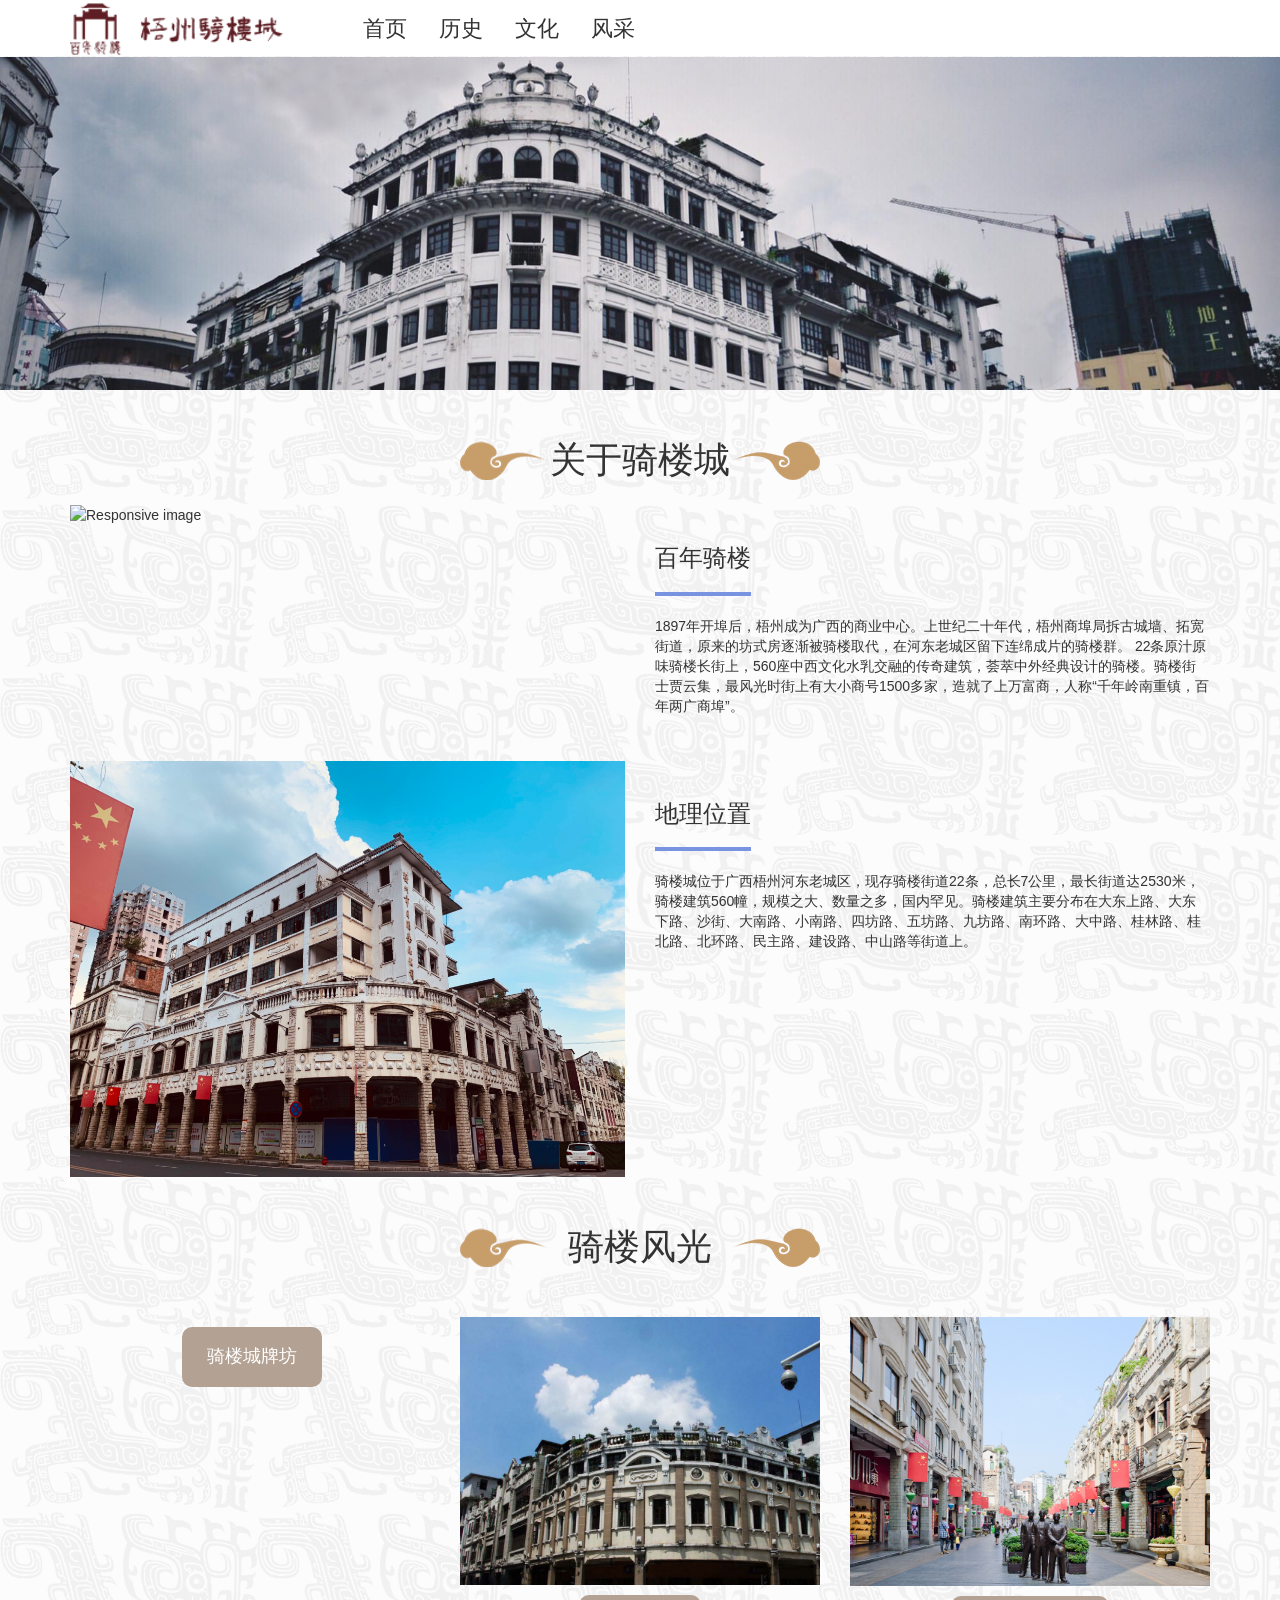
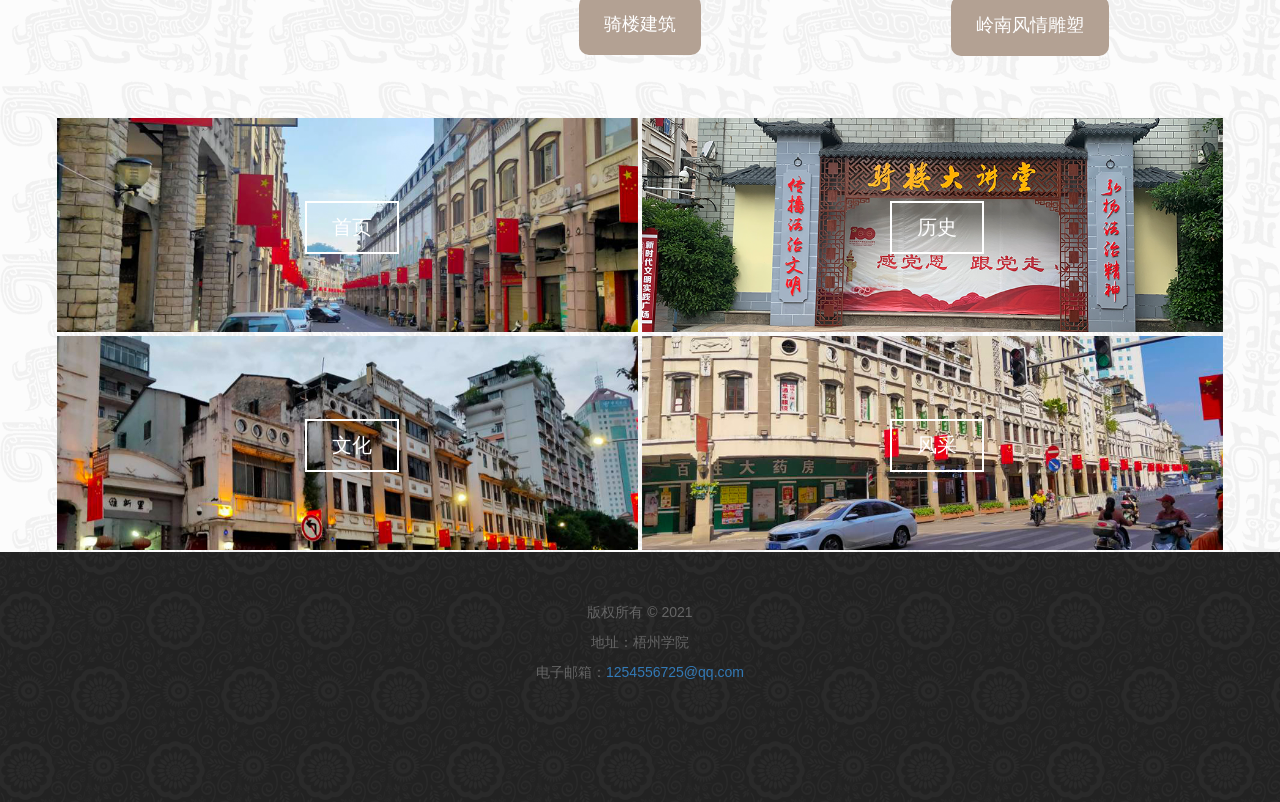
==== index.html @ d47456d7 "Add files via upload" ====
<!doctype html>
<html lang="zh-CN">
  <head>
    <meta charset="utf-8">
    <meta http-equiv="X-UA-Compatible" content="IE=edge">
    <meta name="viewport" content="width=device-width, initial-scale=1">
    <!-- 上述3个meta标签*必须*放在最前面，任何其他内容都*必须*跟随其后！ -->
    <title>梧州骑楼城</title>

    <!-- Bootstrap -->
    <!-- <link rel="stylesheet" href="css/reset.css"> -->
    <link rel="stylesheet" href="bootstrap/css/bootstrap.min.css">
    <link rel="stylesheet" href="css/index.css">
    <link rel="stylesheet" href="css/donghua.css">
    <!-- HTML5 shim 和 Respond.js 是为了让 IE8 支持 HTML5 元素和媒体查询（media queries）功能 -->
    <!-- 警告：通过 file:// 协议（就是直接将 html 页面拖拽到浏览器中）访问页面时 Respond.js 不起作用 -->
    <!--[if lt IE 9]>
      <script src="https://cdn.jsdelivr.net/npm/html5shiv@3.7.3/dist/html5shiv.min.js"></script>
      <script src="https://cdn.jsdelivr.net/npm/respond.js@1.4.2/dest/respond.min.js"></script>
    <![endif]-->
  </head>

  <body>

    <div class="wap">
        <div class="container bianbg">
            <div class="row">
                <div class="col-lg-3 hidden-sm hidden-xs hidden-md">
                    <a href="index.html">
                    <img src="images/lg.png" alt="" class="logo">
                    </a>
                </div>
                <ul class="nav nav-pills">
                    <li role="presentation"><a href="index.html">首页</a></li>
                    <li role="presentation"><a href="lishi.html">历史</a></li>
                    <li role="presentation"><a href="wenhua.html">文化</a></li>
                    <li role="presentation"><a href="yingxiang.html">风采</a></li>
                </ul>
            </div>   
        </div>
    </div>

    <div class="banner">
        <img src="images/datu.png" class="img-responsive center-block" alt="Responsive image">
        <!-- <p class="hidden-sm hidden-xs hidden-md">wuzhou qiloucheng</p> -->
    </div>

    <!-- <div class="container">
        <div class="row">
            <div class="col-lg-4 col-lg-offset-4 hengxian">
                <h1 class="guanyu">关于骑楼城</h1>
            </div>
        </div>
    </div> -->

    <div class="biaoti">
        <div class="wenzi2 wzdonghua">
            <h1 class="guanyu ">关于骑楼城</h1>
        </div>
    </div>

    <div class="pand1">
        <div class="container jieshao">
            <div class="row">
                <div class="col-lg-6 col-md-6 col-sm-6 col-xs-12 " >
                    <div class="yctp">
                        <img src="images/骑楼1.jpg" class="img-responsive tupian"    alt="Responsive image">
                    </div>
                </div>
                <div class="col-lg-6 col-md-6 col-sm-6 col-xs-12 ">
                    <div class="wenz">
                        <h3 class="wenzi-2">百年骑楼</h3>
                        <p class="wenzi-1">1897年开埠后，梧州成为广西的商业中心。上世纪二十年代，梧州商埠局拆古城墙、拓宽街道，原来的坊式房逐渐被骑楼取代，在河东老城区留下连绵成片的骑楼群。 22条原汁原味骑楼长街上，560座中西文化水乳交融的传奇建筑，荟萃中外经典设计的骑楼。骑楼街士贾云集，最风光时街上有大小商号1500多家，造就了上万富商，人称“千年岭南重镇，百年两广商埠”。</p>
                    </div>
                </div>
            </div>
        </div>
    </div>

    <div class="pand1">
        <div class="container jieshao">
            <div class="row">
                <div class="col-lg-6 col-md-6 col-sm-6 col-xs-12" >
                    <div class="yctp">
                    <img src="images/IMG_6753(20210609-144637).JPG" class="img-responsive tupian"    alt="Responsive image">
                </div>
            </div>

                <div class="col-lg-6 col-md-6 col-sm-6 col-xs-12 ">
                    <div class="wenz">
                        <h3 class="wenzi-2">地理位置</h3>
                        <p class="wenzi-1">骑楼城位于广西梧州河东老城区，现存骑楼街道22条，总长7公里，最长街道达2530米，骑楼建筑560幢，规模之大、数量之多，国内罕见。骑楼建筑主要分布在大东上路、大东下路、沙街、大南路、小南路、四坊路、五坊路、九坊路、南环路、大中路、桂林路、桂北路、北环路、民主路、建设路、中山路等街道上。</p>
                    </div>
                </div>
            </div>
        </div>
    </div>

    <div class="biaoti">
        <div class="wenzi2">
            <h1 class="guanyu">骑楼风光</h1>
        </div>
    </div>

    <div class="gaibian">
        <div class="container">
            <div class="row">
                <div class="col-lg-4 col-md-4 col-sm-6 col-xs-12 wenben1">
                    <img src="images/骑楼4.png" alt="">
                    <div class="bgdh">
                        <h3>骑楼城牌坊</h3>
                    </div>
                    
                </div>
                <div class="col-lg-4 col-md-4 col-sm-6 col-xs-12 wenben1">
                    <img src="images/kk.png" alt="">
                    <div class="bgdh">
                        <h3>骑楼建筑</h3>
                    </div>
                    
                    
                </div>
                <div class="col-lg-4 col-md-4 col-sm-6 col-xs-12 wenben1">
                    <img src="images/999.png" alt="">
                   
                    <div class="bgdh">
                        <h3>岭南风情雕塑</h3>
                    </div>
                    
                </div>
              
            </div>
        </div>
    </div>

    <!-- <div class="container">
        <div class="row bb">
          <div class="col-lg-4">
            <img src="images/IMG_6760(20210609-145150).JPG" alt="">
          </div>
          <div class="col-lg-4">
            <img src="images/QQ图片20210608105543.jpg" alt="">
          </div>
          <div class="col-lg-4">
            <img src="images/IMG_6753(20210609-144637).JPG" alt="">
          </div>
          <div class="col-lg-4 ">
            <img src="images/骑楼2.jpg" alt="">
          </div>
        </div>
      </div> -->

      <div class="container">
          <div class="row">
              <div class="col-lg-6 dd col-md-4 col-sm-4 col-xs-12">
                  <a href="index.html">
                    <img src="images/shouye.png" alt="">
                    <div><p>首页</p></div>
                </a>
              </div>
              <div class="col-lg-6 dd col-md-4 col-sm-4 col-xs-12">
                  <a href="lishi.html">
                <img src="images/lishi.png" alt="">
                <div><p>历史</p></div>
                </a>
            </div>
            <div class="col-lg-6 dd col-md-4 col-sm-4 col-xs-12">
                <a href="wenhua.html">
                <img src="images/wenhua.png" alt="">
                <div><p>文化</p></div>
            </a>
            </div>
            <div class="col-lg-6 dd col-md-4 col-sm-4 col-xs-12">
                <a href="yingxiang.html">
                <img src="images/tese.png" alt="">
                <div><p>风采</p></div>
            </a>
            </div>
          </div>
      </div>

    <div class="banwei">
        <div class="container">
            <div class="row">
                <div class="col-lg-4 col-lg-offset-4">
                    <p>版权所有 © 2021</p>
                    <p>地址：梧州学院</p>
                    <p>电子邮箱：<a href="#">1254556725@qq.com</a></p>
                </div>
            </div>
        </div>
    </div> 

    <!-- jQuery (Bootstrap 的所有 JavaScript 插件都依赖 jQuery，所以必须放在前边) -->
    <script src="css/jquery.min.js"></script>
    <!-- 加载 Bootstrap 的所有 JavaScript 插件。你也可以根据需要只加载单个插件。 -->
    <script src="css/bootstrap.min.js"></script>
    
  </body>
</html>
---- css/index.css ----
body{background-image: url(../images/5-13050GZ015.gif);}
.nav li a{font-size: 22px;color: #333;}
.nav li a:hover{background-color:  rgba(95, 53, 57,0.8);color: #fff;}
.wap, .bianbg{background-color: rgb(255, 255, 255);  height: 56px;}
.logo{width: 100%;}
.wap ul{margin: 3px;}

.banwei{height: 250px;background-image: url(../images/5-120601093402.png);color:rgb(102, 102, 102);text-align: center;}
.banwei .row{padding: 50px;}

.biaoti{width: 360px;height: 40px;background-image: url(../images/祥云2.png);margin: 0px auto;}
.wenzi2{margin: 50px 0px;}
.guanyu{text-align: center;}

/* .hengxian{border-bottom: 2px solid #969696;padding: 15px 0px;} */
.tupian{transition:all 0.5s ease;}
.banner{text-align: center;}
/* .banner p{font-size: 80px;color: #fff;top:-200px;position: relative;} */
.wenz{ overflow: hidden;}

.jieshao .row:hover{transition:all 0.5s ease;transform: translate(0,-2px);box-shadow: 0px 0px 15px rgba(0,0,0,0.1);}
.tupian:hover{transform: scale(1.1);}

/* .wenz{background-color: #eee;} */
.pand1{margin: 25px 0px;}
.yctp{overflow: hidden;}
/* .dt{background-image: url(../images/QQ图片202106081056551.png) ;width: 1920px;height: 500px;background-repeat: no-repeat;margin: 0px auto;padding: 0px;overflow: hidden;display: flex;}
.dt h1{color: #fff;font-size: 50px;text-align: center;line-height: 500px;} */

.wenben1 img{width: 100%;}
.gaibian{margin: 50px 0px;}
.gaibian .row{text-align: center;}



.wenben1:hover{transition:all 0.5s ease;transform: translate(0,-2px);box-shadow: 0px 0px 15px rgba(0,0,0,0.1);}

.wenzi-1{padding: 10px 0px;}
.wenzi-2{border-bottom: 4px solid rgb(120, 148, 224);display: inline-block;padding: 20px 0px;}
/* .jieshao .wanz{line-height: 200px;} */

.bb img{box-shadow: 1px 1px 2px #bcbcbc;border: 10px solid #fff;background-color: #fff;}
.bb div{padding: 5px;}
.bb img{width: 100%;}

.dd img{width: 100%;}
.dd{position: relative;text-align: center; padding: 2px;overflow: hidden;}
.dd div{position: absolute;padding: 10px 25px;border: 2px solid #fff;top: 85px;left: 250px;}
.dd p {color: rgb(255, 255, 255);font-weight: normal ;padding: 0;font-size: 20px;margin: 0;}

.dd img:hover{transform: scale(1.1);}
.dd img{transition:all 0.5s ease;}
.dd div:hover {background-color: #eee;}
.dd div{transition:all 0.5s ease;}
/* .dd div p:hover{color: #333;} */
---- css/donghua.css ----
.bgdh{background-color: lightblue;display: inline-block;}
.bgdh h3{padding: 10px 25px;margin: 15px;}

.bgdh{text-align: center;background-color: rgb(179,161,147);display: inline-block;color: #fff; border-radius: 10px;margin: 10px;-webkit-animation: mymove 5s infinite; animation: mymove 5s infinite;animation-iteration-count:unset;}
.bgdh h3{font-size: 18px;padding: 20px 25px;margin: 0px; }
@-webkit-keyframes mymove {
    50% {opacity: 0;}
}

/* Standard syntax */
@keyframes mymove {
    50% {opacity: 0;}
}
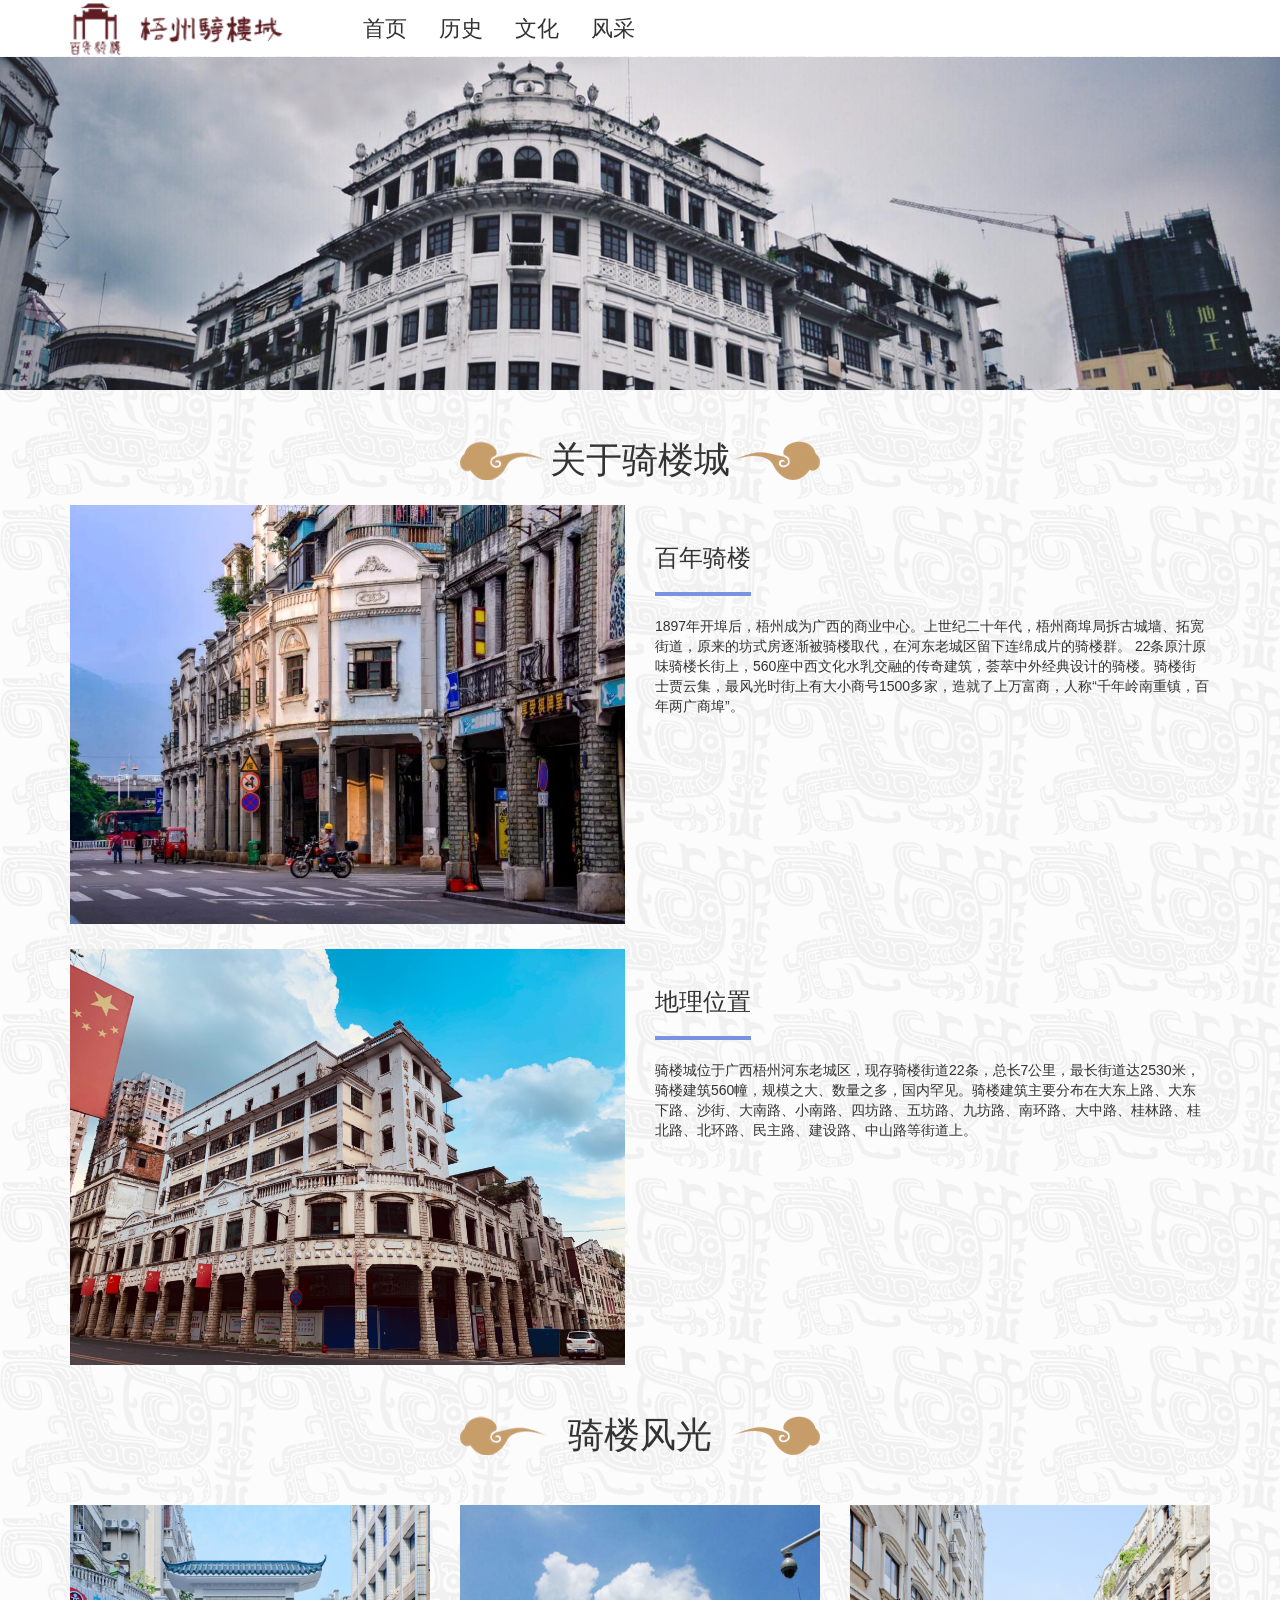
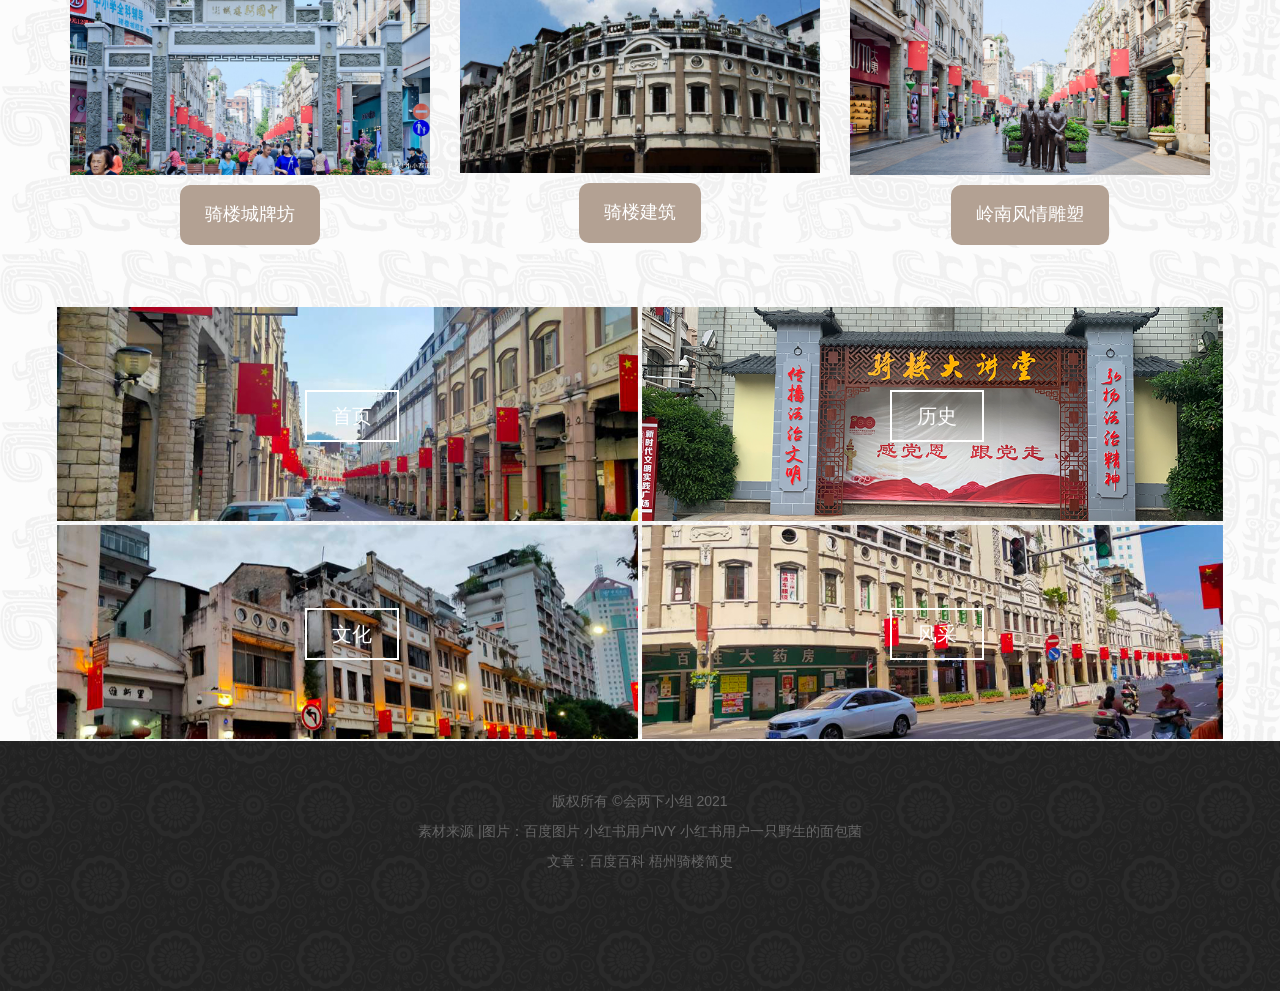
==== commit 2914863b: "Add files via upload" ====
--- a/index.html
+++ b/index.html
@@ -182,10 +182,10 @@
     <div class="banwei">
         <div class="container">
             <div class="row">
-                <div class="col-lg-4 col-lg-offset-4">
-                    <p>版权所有 © 2021</p>
-                    <p>地址：梧州学院</p>
-                    <p>电子邮箱：<a href="#">1254556725@qq.com</a></p>
+                <div class="col-lg-6 col-lg-offset-3">
+                    <p>版权所有 ©会两下小组 2021</p>
+                    <p>素材来源 |图片：百度图片 小红书用户IVY 小红书用户一只野生的面包菌</p>
+                    <p>文章：百度百科 梧州骑楼简史</p>  
                 </div>
             </div>
         </div>
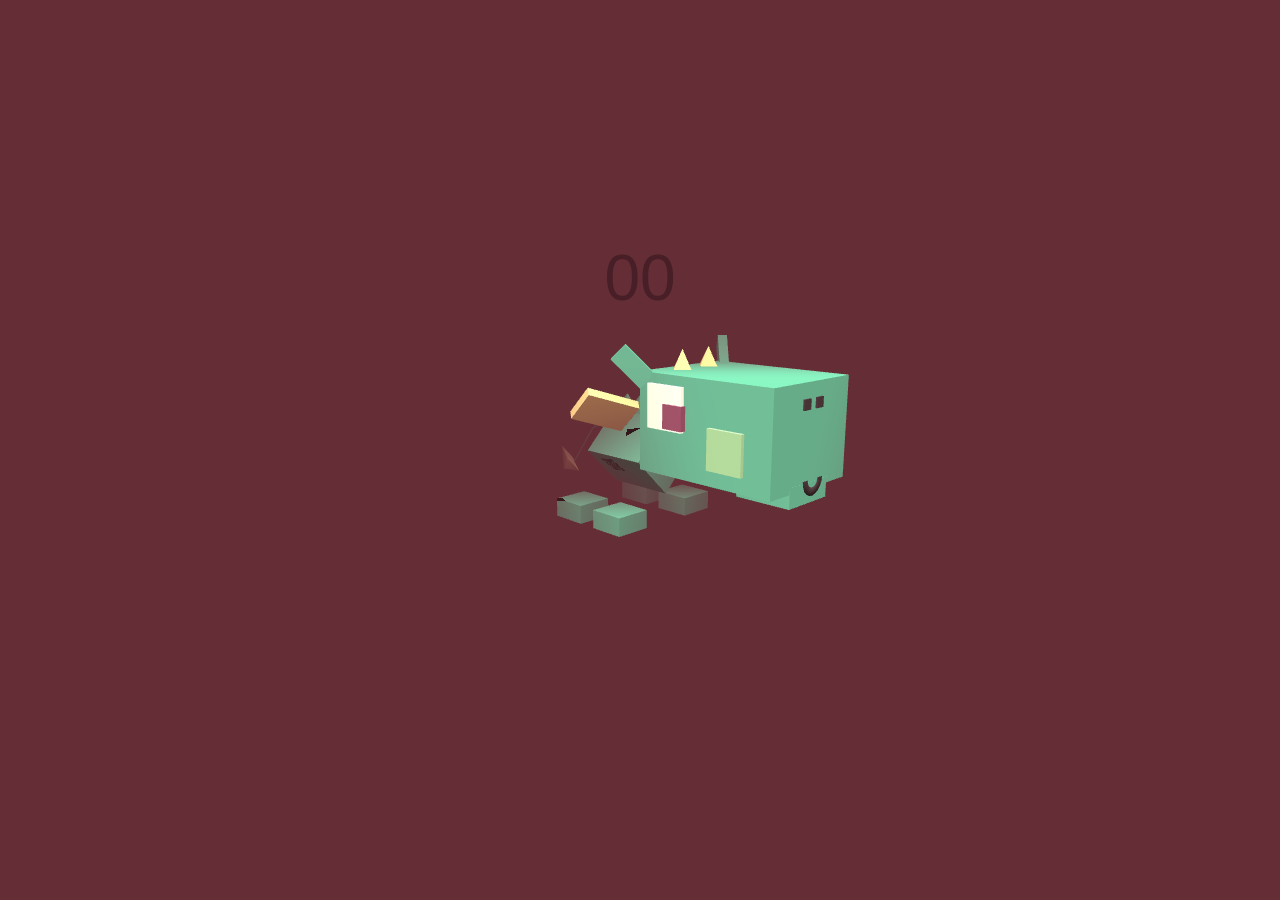
==== commit d503f97b: "Add files via upload" ====
--- a/index.html
+++ b/index.html
@@ -1,200 +1,1128 @@
-<!doctype html>
-<html lang="zh-CN">
-  <head>
-    <meta charset="utf-8">
-    <meta http-equiv="X-UA-Compatible" content="IE=edge">
-    <meta name="viewport" content="width=device-width, initial-scale=1">
-    <!-- 上述3个meta标签*必须*放在最前面，任何其他内容都*必须*跟随其后！ -->
-    <title>梧州骑楼城</title>
-
-    <!-- Bootstrap -->
-    <!-- <link rel="stylesheet" href="css/reset.css"> -->
-    <link rel="stylesheet" href="bootstrap/css/bootstrap.min.css">
-    <link rel="stylesheet" href="css/index.css">
-    <link rel="stylesheet" href="css/donghua.css">
-    <!-- HTML5 shim 和 Respond.js 是为了让 IE8 支持 HTML5 元素和媒体查询（media queries）功能 -->
-    <!-- 警告：通过 file:// 协议（就是直接将 html 页面拖拽到浏览器中）访问页面时 Respond.js 不起作用 -->
-    <!--[if lt IE 9]>
-      <script src="https://cdn.jsdelivr.net/npm/html5shiv@3.7.3/dist/html5shiv.min.js"></script>
-      <script src="https://cdn.jsdelivr.net/npm/respond.js@1.4.2/dest/respond.min.js"></script>
-    <![endif]-->
-  </head>
-
-  <body>
-
-    <div class="wap">
-        <div class="container bianbg">
-            <div class="row">
-                <div class="col-lg-3 hidden-sm hidden-xs hidden-md">
-                    <a href="index.html">
-                    <img src="images/lg.png" alt="" class="logo">
-                    </a>
-                </div>
-                <ul class="nav nav-pills">
-                    <li role="presentation"><a href="index.html">首页</a></li>
-                    <li role="presentation"><a href="lishi.html">历史</a></li>
-                    <li role="presentation"><a href="wenhua.html">文化</a></li>
-                    <li role="presentation"><a href="yingxiang.html">风采</a></li>
-                </ul>
-            </div>   
-        </div>
-    </div>
-
-    <div class="banner">
-        <img src="images/datu.png" class="img-responsive center-block" alt="Responsive image">
-        <!-- <p class="hidden-sm hidden-xs hidden-md">wuzhou qiloucheng</p> -->
-    </div>
-
-    <!-- <div class="container">
-        <div class="row">
-            <div class="col-lg-4 col-lg-offset-4 hengxian">
-                <h1 class="guanyu">关于骑楼城</h1>
-            </div>
-        </div>
-    </div> -->
-
-    <div class="biaoti">
-        <div class="wenzi2 wzdonghua">
-            <h1 class="guanyu ">关于骑楼城</h1>
-        </div>
-    </div>
-
-    <div class="pand1">
-        <div class="container jieshao">
-            <div class="row">
-                <div class="col-lg-6 col-md-6 col-sm-6 col-xs-12 " >
-                    <div class="yctp">
-                        <img src="images/骑楼1.jpg" class="img-responsive tupian"    alt="Responsive image">
-                    </div>
-                </div>
-                <div class="col-lg-6 col-md-6 col-sm-6 col-xs-12 ">
-                    <div class="wenz">
-                        <h3 class="wenzi-2">百年骑楼</h3>
-                        <p class="wenzi-1">1897年开埠后，梧州成为广西的商业中心。上世纪二十年代，梧州商埠局拆古城墙、拓宽街道，原来的坊式房逐渐被骑楼取代，在河东老城区留下连绵成片的骑楼群。 22条原汁原味骑楼长街上，560座中西文化水乳交融的传奇建筑，荟萃中外经典设计的骑楼。骑楼街士贾云集，最风光时街上有大小商号1500多家，造就了上万富商，人称“千年岭南重镇，百年两广商埠”。</p>
-                    </div>
-                </div>
-            </div>
-        </div>
-    </div>
-
-    <div class="pand1">
-        <div class="container jieshao">
-            <div class="row">
-                <div class="col-lg-6 col-md-6 col-sm-6 col-xs-12" >
-                    <div class="yctp">
-                    <img src="images/IMG_6753(20210609-144637).JPG" class="img-responsive tupian"    alt="Responsive image">
-                </div>
-            </div>
-
-                <div class="col-lg-6 col-md-6 col-sm-6 col-xs-12 ">
-                    <div class="wenz">
-                        <h3 class="wenzi-2">地理位置</h3>
-                        <p class="wenzi-1">骑楼城位于广西梧州河东老城区，现存骑楼街道22条，总长7公里，最长街道达2530米，骑楼建筑560幢，规模之大、数量之多，国内罕见。骑楼建筑主要分布在大东上路、大东下路、沙街、大南路、小南路、四坊路、五坊路、九坊路、南环路、大中路、桂林路、桂北路、北环路、民主路、建设路、中山路等街道上。</p>
-                    </div>
-                </div>
-            </div>
-        </div>
-    </div>
-
-    <div class="biaoti">
-        <div class="wenzi2">
-            <h1 class="guanyu">骑楼风光</h1>
-        </div>
-    </div>
-
-    <div class="gaibian">
-        <div class="container">
-            <div class="row">
-                <div class="col-lg-4 col-md-4 col-sm-6 col-xs-12 wenben1">
-                    <img src="images/骑楼4.png" alt="">
-                    <div class="bgdh">
-                        <h3>骑楼城牌坊</h3>
-                    </div>
-                    
-                </div>
-                <div class="col-lg-4 col-md-4 col-sm-6 col-xs-12 wenben1">
-                    <img src="images/kk.png" alt="">
-                    <div class="bgdh">
-                        <h3>骑楼建筑</h3>
-                    </div>
-                    
-                    
-                </div>
-                <div class="col-lg-4 col-md-4 col-sm-6 col-xs-12 wenben1">
-                    <img src="images/999.png" alt="">
-                   
-                    <div class="bgdh">
-                        <h3>岭南风情雕塑</h3>
-                    </div>
-                    
-                </div>
-              
-            </div>
-        </div>
-    </div>
-
-    <!-- <div class="container">
-        <div class="row bb">
-          <div class="col-lg-4">
-            <img src="images/IMG_6760(20210609-145150).JPG" alt="">
-          </div>
-          <div class="col-lg-4">
-            <img src="images/QQ图片20210608105543.jpg" alt="">
-          </div>
-          <div class="col-lg-4">
-            <img src="images/IMG_6753(20210609-144637).JPG" alt="">
-          </div>
-          <div class="col-lg-4 ">
-            <img src="images/骑楼2.jpg" alt="">
-          </div>
-        </div>
-      </div> -->
-
-      <div class="container">
-          <div class="row">
-              <div class="col-lg-6 dd col-md-4 col-sm-4 col-xs-12">
-                  <a href="index.html">
-                    <img src="images/shouye.png" alt="">
-                    <div><p>首页</p></div>
-                </a>
-              </div>
-              <div class="col-lg-6 dd col-md-4 col-sm-4 col-xs-12">
-                  <a href="lishi.html">
-                <img src="images/lishi.png" alt="">
-                <div><p>历史</p></div>
-                </a>
-            </div>
-            <div class="col-lg-6 dd col-md-4 col-sm-4 col-xs-12">
-                <a href="wenhua.html">
-                <img src="images/wenhua.png" alt="">
-                <div><p>文化</p></div>
-            </a>
-            </div>
-            <div class="col-lg-6 dd col-md-4 col-sm-4 col-xs-12">
-                <a href="yingxiang.html">
-                <img src="images/tese.png" alt="">
-                <div><p>风采</p></div>
-            </a>
-            </div>
-          </div>
-      </div>
-
-    <div class="banwei">
-        <div class="container">
-            <div class="row">
-                <div class="col-lg-6 col-lg-offset-3">
-                    <p>版权所有 ©会两下小组 2021</p>
-                    <p>素材来源 |图片：百度图片 小红书用户IVY 小红书用户一只野生的面包菌</p>
-                    <p>文章：百度百科 梧州骑楼简史</p>  
-                </div>
-            </div>
-        </div>
-    </div> 
-
-    <!-- jQuery (Bootstrap 的所有 JavaScript 插件都依赖 jQuery，所以必须放在前边) -->
-    <script src="css/jquery.min.js"></script>
-    <!-- 加载 Bootstrap 的所有 JavaScript 插件。你也可以根据需要只加载单个插件。 -->
-    <script src="css/bootstrap.min.js"></script>
+<!DOCTYPE html>
+<html lang="en">
+<head>
+    <meta charset="UTF-8">
+    <meta name="viewport" content="width=device-width, initial-scale=1.0">
+    <meta http-equiv="X-UA-Compatible" content="ie=edge">
+    <title>小飞鳄</title>
+
+    <script type='text/javascript' src='js/TweenMax.min.js'></script>
+    <script type='text/javascript' src='js/three.min.js'></script>
+    <script type='text/javascript' src='js/OrbitControls.js'></script>
+
+    <style type="text/css">
+        *{
+        margin: 0px;
+        padding: 0px;
+        } 
+        #world {
+        background: #652e37;
+        position:absolute;
+        width:100%;
+        height:100%;
+        overflow:hidden;
+        }
+        #instructions{
+        position:absolute;
+        width:100%;
+        top:50%;
+        margin: auto;
+        margin-top:120px;
+        font-family:'Open Sans', sans-serif;
+        color:#fdde8c;
+        font-size:.8em;
+        text-transform: uppercase;
+        text-align : center;
+        line-height : 1.5;
+        user-select: none;
+        }
+        .lightInstructions {
+        color:#f89a78;
+        font-size:.9em;
+        }
+        #credits{
+        position:absolute;
+        width:100%;
+        margin: auto;
+        bottom:0;
+        margin-bottom:20px;
+        font-family:'Open Sans', sans-serif;
+        color:#f7575f;
+        font-size:0.6em;
+        text-transform: uppercase;
+        text-align : center;
+        }
+        #credits a {
+        color:#f7575f;
+        }
+
+        #power {
+        position:absolute;
+        width:100%;
+        top:50%;
+        margin: auto;
+        margin-top:-220px;
+        font-family:'Open Sans', sans-serif;
+        color:#481f26;
+        font-size: 4em;
+        text-transform: uppercase;
+        text-align : center;
+        line-height : 1.5;
+        user-select: none;
+        }
+    </style>
+
+</head>
+<body>
+
+<div id="world"></div>
+<div id="power">00</div>
+
+<script>
+//THREEJS RELATED VARIABLES 
+
+var scene,
+  camera,
+  controls,
+  fieldOfView,
+  aspectRatio,
+  nearPlane,
+  farPlane,
+  shadowLight,
+  backLight,
+  light,
+  renderer,
+  container;
+
+//SCENE
+var env, floor, dragon, pepperBottle,
+  sneezingRate = 0,
+  fireRate = 0,
+  maxSneezingRate = 8,
+  sneezeDelay = 500,
+  awaitingSmokeParticles = [],
+  timeSmoke = 0,
+  timeFire = 0,
+  globalSpeedRate = 1,
+  sneezeTimeout,
+  powerField;
+
+//SCREEN VARIABLES
+
+var HEIGHT,
+  WIDTH,
+  windowHalfX,
+  windowHalfY,
+  mousePos = {
+    x: 0,
+    y: 0
+  };
+
+//INIT THREE JS, SCREEN AND MOUSE EVENTS
+
+function init() {
+  
+  powerField = document.getElementById('power');
+  
+  scene = new THREE.Scene();
+  scene.fog = new THREE.Fog(0x652e37, 350, 500);
+
+  HEIGHT = window.innerHeight;
+  WIDTH = window.innerWidth;
+  aspectRatio = WIDTH / HEIGHT;
+  fieldOfView = 60;
+  nearPlane = 1;
+  farPlane = 2000;
+  camera = new THREE.PerspectiveCamera(
+    fieldOfView,
+    aspectRatio,
+    nearPlane,
+    farPlane);
+  camera.position.x = -300;
+  camera.position.z = 300;
+  camera.position.y = 100;
+  camera.lookAt(new THREE.Vector3(0, 0, 0));
+  renderer = new THREE.WebGLRenderer({
+    alpha: true,
+    antialias: true
+  });
+  renderer.setPixelRatio( window.devicePixelRatio );
+  renderer.setSize(WIDTH, HEIGHT);
+  renderer.shadowMapEnabled = true;
+  container = document.getElementById('world');
+  container.appendChild(renderer.domElement);
+  windowHalfX = WIDTH / 2;
+  windowHalfY = HEIGHT / 2;
+  window.addEventListener('resize', onWindowResize, false);
+  document.addEventListener('mouseup', handleMouseUp, false);
+  document.addEventListener('touchend', handleTouchEnd, false);
+  //*
+  controls = new THREE.OrbitControls(camera, renderer.domElement);
+  controls.minPolarAngle = -Math.PI / 2; 
+  controls.maxPolarAngle = Math.PI / 2;
+  controls.noZoom = true;
+  controls.noPan = true;
+  //*/
+}
+
+function onWindowResize() {
+  HEIGHT = window.innerHeight;
+  WIDTH = window.innerWidth;
+  windowHalfX = WIDTH / 2;
+  windowHalfY = HEIGHT / 2;
+  renderer.setSize(WIDTH, HEIGHT);
+  camera.aspect = WIDTH / HEIGHT;
+  camera.updateProjectionMatrix();
+}
+
+function handleMouseUp(event) {
+  if (sneezeTimeout) clearTimeout(sneezeTimeout);
+  sneezingRate += (maxSneezingRate - sneezingRate) / 10;
+  powerField.innerHTML = parseInt(sneezingRate*100/maxSneezingRate);
+  dragon.prepareToSneeze(sneezingRate);
+  sneezeTimeout = setTimeout(sneeze, sneezeDelay*globalSpeedRate);
+  dragon.isSneezing = true;
+}
+
+function sneeze() {
+  dragon.sneeze(sneezingRate);
+  sneezingRate = 0;
+  powerField.innerHTML = "00";
+}
+
+function handleTouchEnd(event) {
+  if (sneezeTimeout) clearTimeout(sneezeTimeout);
+  sneezingRate += (maxSneezingRate - sneezingRate) / 10;
+  powerField.innerHTML = parseInt(sneezingRate*100/maxSneezingRate);
+  dragon.prepareToSneeze(sneezingRate);
+  sneezeTimeout = setTimeout(sneeze, sneezeDelay*globalSpeedRate);
+  dragon.isSneezing = true;
+}
+
+function createLights() {
+  light = new THREE.HemisphereLight(0xffffff, 0xb3858c, .8);
+
+  shadowLight = new THREE.DirectionalLight(0xffffff, .8);
+  shadowLight.position.set(-100, 100, 50);
+  shadowLight.castShadow = true;
+  shadowLight.shadowDarkness = .15;
+
+  backLight = new THREE.DirectionalLight(0xffffff, .4);
+  backLight.position.set(200, 100, 100);
+  backLight.shadowDarkness = .1;
+  backLight.castShadow = true;
+
+  scene.add(backLight);
+  scene.add(light);
+  scene.add(shadowLight);
+}
+
+Dragon = function() {
+  this.tailAmplitude = 3;
+  this.tailAngle = 0;
+  this.tailSpeed = .07;
+
+  this.wingAmplitude = Math.PI / 8;
+  this.wingAngle = 0;
+  this.wingSpeed = 0.1
+  this.isSneezing = false;
+
+  this.threegroup = new THREE.Group(); // this is a sort of container that will hold all the meshes and will be added to the scene;
+
+  // Materials
+  var greenMat = new THREE.MeshLambertMaterial({
+    color: 0x5da683,
+    shading: THREE.FlatShading
+  });
+  var lightGreenMat = new THREE.MeshLambertMaterial({
+    color: 0x95c088,
+    shading: THREE.FlatShading
+  });
+
+  var yellowMat = new THREE.MeshLambertMaterial({
+    color: 0xfdde8c,
+    shading: THREE.FlatShading
+  });
+
+  var redMat = new THREE.MeshLambertMaterial({
+    color: 0xcb3e4c,
+    shading: THREE.FlatShading
+  });
+
+  var whiteMat = new THREE.MeshLambertMaterial({
+    color: 0xfaf3d7,
+    shading: THREE.FlatShading
+  });
+
+  var brownMat = new THREE.MeshLambertMaterial({
+    color: 0x874a5c,
+    shading: THREE.FlatShading
+  });
+
+  var blackMat = new THREE.MeshLambertMaterial({
+    color: 0x403133,
+    shading: THREE.FlatShading
+  });
+  var pinkMat = new THREE.MeshLambertMaterial({
+    color: 0xd0838e,
+    shading: THREE.FlatShading
+  });
+
+  // body
+  this.body = new THREE.Group();
+  this.belly = makeCube(greenMat, 30, 30, 40, 0, 0, 0, 0, 0, Math.PI / 4);
+
+  // Wings
+  this.wingL = makeCube(yellowMat, 5, 30, 20, 15, 15, 0, -Math.PI / 4, 0, -Math.PI / 4);
+  this.wingL.geometry.applyMatrix(new THREE.Matrix4().makeTranslation(0, 15, 10));
+  this.wingR = this.wingL.clone();
+  this.wingR.position.x = -this.wingL.position.x;
+  this.wingR.rotation.z = -this.wingL.rotation.z;
+
+  // pike body
+  var pikeBodyGeom = new THREE.CylinderGeometry(0, 10, 10, 4, 1);
+  this.pikeBody1 = new THREE.Mesh(pikeBodyGeom, greenMat);
+  this.pikeBody1.scale.set(.2, 1, 1);
+  this.pikeBody1.position.z = 10;
+  this.pikeBody1.position.y = 26;
+
+  this.pikeBody2 = this.pikeBody1.clone();
+  this.pikeBody2.position.z = 0
+  this.pikeBody3 = this.pikeBody1.clone();
+  this.pikeBody3.position.z = -10;
+
+  // tail
+  this.tail = new THREE.Group();
+  this.tail.position.z = -20;
+  this.tail.position.y = 10;
+
+  var tailMat = new THREE.LineBasicMaterial({
+    color: 0x5da683,
+    linewidth: 5
+  });
+
+  var tailGeom = new THREE.Geometry();
+  tailGeom.vertices.push(
+    new THREE.Vector3(0, 0, 0),
+    new THREE.Vector3(0, 5, -10),
+    new THREE.Vector3(0, -5, -20),
+    new THREE.Vector3(0, 0, -30)
+  );
+
+  this.tailLine = new THREE.Line(tailGeom, tailMat);
+
+  // pike
+  var pikeGeom = new THREE.CylinderGeometry(0, 10, 10, 4, 1);
+  pikeGeom.applyMatrix(new THREE.Matrix4().makeRotationX(-Math.PI / 2));
+  this.tailPike = new THREE.Mesh(pikeGeom, yellowMat);
+  this.tailPike.scale.set(.2, 1, 1);
+  this.tailPike.position.z = -35;
+  this.tailPike.position.y = 0;
+
+  this.tail.add(this.tailLine);
+  this.tail.add(this.tailPike);
+
+  this.body.add(this.belly);
+  this.body.add(this.wingL);
+  this.body.add(this.wingR);
+  this.body.add(this.tail);
+  this.body.add(this.pikeBody1);
+  this.body.add(this.pikeBody2);
+  this.body.add(this.pikeBody3);
+
+  // head
+  this.head = new THREE.Group();
+
+  // head face
+  this.face = makeCube(greenMat, 60, 50, 80, 0, 25, 40, 0, 0, 0);
+  
+  
+  // head horn
+  var hornGeom = new THREE.CylinderGeometry(0, 6, 10, 4, 1);
+  this.hornL = new THREE.Mesh(hornGeom, yellowMat);
+  this.hornL.position.y = 55;
+  this.hornL.position.z = 10;
+  this.hornL.position.x = 10;
+
+  this.hornR = this.hornL.clone();
+  this.hornR.position.x = -10;
+
+  // head ears
+  this.earL = makeCube(greenMat, 5, 10, 20, 32, 42, 2, 0, 0, 0);
+  this.earL.geometry.applyMatrix(new THREE.Matrix4().makeTranslation(0, 5, -10));
+  this.earL.geometry.applyMatrix(new THREE.Matrix4().makeRotationX(Math.PI / 4));
+  this.earL.geometry.applyMatrix(new THREE.Matrix4().makeRotationY(-Math.PI / 4));
+
+  this.earR = makeCube(greenMat, 5, 10, 20, -32, 42, 2, 0, 0, 0);
+  this.earR.geometry.applyMatrix(new THREE.Matrix4().makeTranslation(0, 5, -10));
+  this.earR.geometry.applyMatrix(new THREE.Matrix4().makeRotationX(Math.PI / 4));
+  this.earR.geometry.applyMatrix(new THREE.Matrix4().makeRotationY(Math.PI / 4));
+
+  // head mouth
+  this.mouth = new THREE.Group();
+  this.mouth.position.z = 50;
+  this.mouth.position.y = 3;
+  this.mouth.rotation.x = 0//Math.PI / 8;
+
+  // head mouth jaw
+  this.jaw = makeCube(greenMat, 30, 10, 30, 0, -5, 15, 0, 0, 0);
+  this.mouth.add(this.jaw);
+
+  // head mouth tongue
+  this.tongue = makeCube(redMat, 20, 10, 20, 0, -3, 15, 0, 0, 0);
+  this.mouth.add(this.tongue);
+  
+  // head smile
+  var smileGeom = new THREE.TorusGeometry( 6, 2, 2, 10, Math.PI );
+  this.smile = new THREE.Mesh(smileGeom, blackMat);
+  this.smile.position.z = 82;  
+  this.smile.position.y = 5;
+  this.smile.rotation.z = -Math.PI;
+  
+
+  // head cheek
+  this.cheekL = makeCube(lightGreenMat, 4, 20, 20, 30, 18, 55, 0, 0, 0);
+  this.cheekR = this.cheekL.clone();
+  this.cheekR.position.x = -this.cheekL.position.x;
+  
+  //head spots
+  this.spot1 = makeCube(lightGreenMat, 2, 2, 2, 20, 16, 80, 0, 0, 0);
+  
+  this.spot2 = this.spot1.clone();
+  this.spot2.position.x = 15;
+  this.spot2.position.y = 14;
+  
+  this.spot3 = this.spot1.clone();
+  this.spot3.position.x = 16;
+  this.spot3.position.y = 20;
+  
+  this.spot4 = this.spot1.clone();
+  this.spot4.position.x = 12;
+  this.spot4.position.y = 18;
+  
     
-  </body>
-</html>     +  this.spot5 = this.spot1.clone();
+  this.spot5.position.x = -15;
+  this.spot5.position.y = 14;
+  
+  this.spot6 = this.spot1.clone();
+  this.spot6.position.x = -14;
+  this.spot6.position.y = 20;
+  
+  this.spot7 = this.spot1.clone();
+  this.spot7.position.x = -19;
+  this.spot7.position.y = 17;
+  
+  this.spot8 = this.spot1.clone();
+  this.spot8.position.x = -11;
+  this.spot8.position.y = 17;
+  
+  
+  // head eye
+  this.eyeL = makeCube(whiteMat, 10, 22, 22, 27, 34, 18, 0, 0, 0);
+  this.eyeR = this.eyeL.clone();
+  this.eyeR.position.x = -27;
+
+  // head iris
+  this.irisL = makeCube(brownMat, 10, 12, 12, 28, 30, 24, 0, 0, 0);
+  this.irisR = this.irisL.clone();
+  this.irisR.position.x = -this.irisL.position.x;
+
+  // head nose
+  this.noseL = makeCube(blackMat, 5, 5, 8, 5, 40, 77, 0, 0, 0);
+  this.noseR = this.noseL.clone();
+  this.noseR.position.x = -this.noseL.position.x;
+
+  this.head.position.z = 30;
+  this.head.add(this.face);
+  this.head.add(this.hornL);
+  this.head.add(this.hornR);
+  this.head.add(this.earL);
+  this.head.add(this.earR);
+  this.head.add(this.mouth);
+  this.head.add(this.eyeL);
+  this.head.add(this.eyeR);
+  this.head.add(this.irisL);
+  this.head.add(this.irisR);
+  this.head.add(this.noseL);
+  this.head.add(this.noseR);
+  this.head.add(this.cheekL);
+  this.head.add(this.cheekR);
+  this.head.add(this.smile);
+  /*
+  this.head.add(this.spot1);
+  this.head.add(this.spot2);
+  this.head.add(this.spot3);
+  this.head.add(this.spot4);
+  this.head.add(this.spot5);
+  this.head.add(this.spot6);
+  this.head.add(this.spot7);
+  this.head.add(this.spot8);
+  */
+  // legs
+  this.legFL = makeCube(greenMat, 20, 10, 20, 20, -30, 15, 0, 0, 0);
+  this.legFR = this.legFL.clone();
+  this.legFR.position.x = -30;
+  this.legBL = this.legFL.clone();
+  this.legBL.position.z = -15;
+  this.legBR = this.legBL.clone();
+  this.legBR.position.x = -30;
+
+  this.threegroup.add(this.body);
+  this.threegroup.add(this.head);
+  this.threegroup.add(this.legFL);
+  this.threegroup.add(this.legFR);
+  this.threegroup.add(this.legBL);
+  this.threegroup.add(this.legBR);
+  //this.threegroup.add(this.pike);
+
+  this.threegroup.traverse(function(object) {
+    if (object instanceof THREE.Mesh) {
+      object.castShadow = true;
+      object.receiveShadow = true;
+    }
+  });
+}
+
+Dragon.prototype.update = function() {
+
+  this.tailAngle += this.tailSpeed/globalSpeedRate;
+  this.wingAngle += this.wingSpeed/globalSpeedRate;
+  for (var i = 0; i < this.tailLine.geometry.vertices.length; i++) {
+    var v = this.tailLine.geometry.vertices[i];
+    v.y = Math.sin(this.tailAngle - (Math.PI / 3) * i) * this.tailAmplitude * i * i;
+    v.x = Math.cos(this.tailAngle / 2 + (Math.PI / 10) * i) * this.tailAmplitude * i * i;
+    if (i == this.tailLine.geometry.vertices.length - 1) {
+      this.tailPike.position.x = v.x;
+      this.tailPike.position.y = v.y;
+      this.tailPike.rotation.x = (v.y / 30);
+    }
+  }
+  this.tailLine.geometry.verticesNeedUpdate = true;
+
+  this.wingL.rotation.z = -Math.PI / 4 + Math.cos(this.wingAngle) * this.wingAmplitude;
+  this.wingR.rotation.z = Math.PI / 4 - Math.cos(this.wingAngle) * this.wingAmplitude;
+}
+
+Dragon.prototype.prepareToSneeze = function(s) {
+  var _this = this;
+  var speed = .7*globalSpeedRate;
+  TweenLite.to(this.head.rotation, speed, {
+    x: -s * .12,
+    ease: Back.easeOut
+  });
+  TweenLite.to(this.head.position, speed, {
+    z: 30 - s * 2.2,
+    y: s * 2.2,
+    ease: Back.easeOut
+  });
+  TweenLite.to(this.mouth.rotation, speed, {
+    x: s * .18,
+    ease: Back.easeOut
+  });
+  
+  TweenLite.to(this.smile.position, speed/2, {
+    z:75,
+    y:10,
+    ease: Back.easeOut
+  });
+  TweenLite.to(this.smile.scale, speed/2, {
+    x:0, y:0,
+    ease: Back.easeOut
+  });
+  
+  TweenMax.to(this.noseL.scale, speed, {
+    x: 1 + s * .1,
+    y: 1 + s * .1,
+    ease: Back.easeOut
+  });
+  TweenMax.to(this.noseR.scale, speed, {
+    x: 1 + s * .1,
+    y: 1 + s * .1,
+    ease: Back.easeOut
+  });
+  TweenMax.to(this.eyeL.scale, speed, {
+    y: 1 + s * .01,
+    ease: Back.easeOut
+  });
+  TweenMax.to(this.eyeR.scale, speed, {
+    y: 1 + s * .01,
+    ease: Back.easeOut
+  });
+  TweenMax.to(this.irisL.scale, speed, {
+    y: 1 + s * .05,
+    z: 1 + s * .05,
+    ease: Back.easeOut
+  });
+  TweenMax.to(this.irisR.scale, speed, {
+    y: 1 + s * .05,
+    z: 1 + s * .05,
+    ease: Back.easeOut
+  });
+  TweenMax.to(this.irisL.position, speed, {
+    y: 30 + s * .8,
+    z: 24 - s * .4,
+    ease: Back.easeOut
+  });
+  TweenMax.to(this.irisR.position, speed, {
+    y: 30 + s * .8,
+    z: 24 - s * .4,
+    ease: Back.easeOut
+  });
+  TweenMax.to(this.earL.rotation, speed, {
+    x: -s * .1,
+    y: -s * .1,
+    ease: Back.easeOut
+  });
+  TweenMax.to(this.earR.rotation, speed, {
+    x: -s * .1,
+    y: s * .1,
+    ease: Back.easeOut
+  });
+  TweenMax.to(this.wingL.rotation, speed, {
+    z: -Math.PI / 4 - s * .1,
+    ease: Back.easeOut
+  });
+  TweenMax.to(this.wingR.rotation, speed, {
+    z: Math.PI / 4 + s * .1,
+    ease: Back.easeOut
+  });
+  TweenMax.to(this.body.rotation, speed, {
+    x: -s * .05,
+    ease: Back.easeOut
+  });
+  TweenMax.to(this.body.scale, speed, {
+    y: 1 + s * .01,
+    ease: Back.easeOut
+  });
+  TweenMax.to(this.body.position, speed, {
+    z: -s * 2,
+    ease: Back.easeOut
+  });
+
+  TweenMax.to(this.tail.rotation, speed, {
+    x: s * 0.1,
+    ease: Back.easeOut
+  });
+
+}
+
+Dragon.prototype.sneeze = function(s) {
+  var _this = this;
+  var sneezeEffect = 1 - (s / maxSneezingRate);
+  var speed = .1*globalSpeedRate;
+  timeFire = Math.round(s * 10);
+
+  TweenLite.to(this.head.rotation, speed, {
+    x: s * .05,
+    ease: Back.easeOut
+  });
+  TweenLite.to(this.head.position, speed, {
+    z: 30 + s * 2.4,
+    y: -s * .4,
+    ease: Back.easeOut
+  });
+
+  TweenLite.to(this.mouth.rotation, speed, {
+    x: 0,
+    ease: Strong.easeOut
+  });
+  
+  TweenLite.to(this.smile.position, speed*2, {
+    z:82,
+    y:5,
+    ease: Strong.easeIn
+  });
+  
+  TweenLite.to(this.smile.scale, speed*2, {
+    x:1,
+    y:1,
+    ease: Strong.easeIn
+  });
+  
+
+  TweenMax.to(this.noseL.scale, speed, {
+    y: sneezeEffect,
+    ease: Strong.easeOut
+  });
+  TweenMax.to(this.noseR.scale, speed, {
+    y: sneezeEffect,
+    ease: Strong.easeOut
+  });
+  TweenMax.to(this.noseL.position, speed, {
+    y: 40, // - (sneezeEffect * 5),
+    ease: Strong.easeOut
+  });
+  TweenMax.to(this.noseR.position, speed, {
+    y: 40, // - (sneezeEffect * 5),
+    ease: Strong.easeOut
+  });
+  TweenMax.to(this.irisL.scale, speed, {
+    y: sneezeEffect/2,
+    z: 1,
+    ease: Strong.easeOut
+  });
+  TweenMax.to(this.irisR.scale, speed, {
+    y: sneezeEffect/2,
+    z: 1,
+    ease: Strong.easeOut
+  });
+  TweenMax.to(this.eyeL.scale, speed, {
+    y: sneezeEffect/2,
+    ease: Back.easeOut
+  });
+  TweenMax.to(this.eyeR.scale, speed, {
+    y: sneezeEffect/2,
+    ease: Back.easeOut
+  });
+
+  TweenMax.to(this.wingL.rotation, speed, {
+    z: -Math.PI / 4 + s * .15,
+    ease: Back.easeOut
+  });
+  TweenMax.to(this.wingR.rotation, speed, {
+    z: Math.PI / 4 - s * .15,
+    ease: Back.easeOut
+  });
+
+  TweenMax.to(this.body.rotation, speed, {
+    x: s * 0.02,
+    ease: Back.easeOut
+  });
+  TweenMax.to(this.body.scale, speed, {
+    y: 1 - s * .03,
+    ease: Back.easeOut
+  });
+  TweenMax.to(this.body.position, speed, {
+    z: s * 2,
+    ease: Back.easeOut
+  });
+
+  TweenMax.to(this.irisL.position, speed*7, {
+    y: 35,
+    ease: Back.easeOut
+  });
+  TweenMax.to(this.irisR.position, speed*7, {
+    y: 35,
+    ease: Back.easeOut
+  });
+  TweenMax.to(this.earR.rotation, speed*3, {
+    x: s * .20,
+    y: s * .20,
+    ease: Back.easeOut
+  });
+  TweenMax.to(this.earL.rotation, speed*3, {
+    x: s * .20,
+    y: -s * .20,
+    ease: Back.easeOut,
+    onComplete: function() {
+      _this.backToNormal(s);
+      fireRate = s;
+      console.log(fireRate);
+    }
+  });
+
+  TweenMax.to(this.tail.rotation, speed*3, {
+    x: -s * 0.1,
+    ease: Back.easeOut
+  });
+
+}
+
+Dragon.prototype.backToNormal = function(s) {
+  var _this = this;
+  var speed = 1*globalSpeedRate;
+  TweenLite.to(this.head.rotation, speed, {
+    x: 0,
+    ease: Strong.easeInOut
+  });
+  TweenLite.to(this.head.position, speed, {
+    z: 30,
+    y: 0,
+    ease: Back.easeOut
+  });
+  TweenMax.to(this.noseL.scale, speed, {
+    x: 1,
+    y: 1,
+    ease: Strong.easeInOut
+  });
+  TweenMax.to(this.noseR.scale, speed, {
+    x: 1,
+    y: 1,
+    ease: Strong.easeInOut
+  });
+  TweenMax.to(this.noseL.position, speed, {
+    y: 40,
+    ease: Strong.easeInOut
+  });
+  TweenMax.to(this.noseR.position, speed, {
+    y: 40,
+    ease: Strong.easeInOut
+  });
+  TweenMax.to(this.irisL.scale, speed, {
+    y: 1,
+    z: 1,
+    ease: Back.easeOut
+  });
+  TweenMax.to(this.irisR.scale, speed, {
+    y: 1,
+    z: 1,
+    ease: Back.easeOut
+  });
+  TweenMax.to(this.irisL.position, speed*.7, {
+    y: 30,
+    ease: Back.easeOut
+  });
+  TweenMax.to(this.irisR.position, speed*.7, {
+    y: 30,
+    ease: Back.easeOut
+  });
+  TweenMax.to(this.eyeL.scale, speed, {
+    y: 1,
+    ease: Strong.easeOut
+  });
+  TweenMax.to(this.eyeR.scale, speed, {
+    y: 1,
+    ease: Strong.easeOut
+  });
+  TweenMax.to(this.body.rotation, speed, {
+    x: 0,
+    ease: Back.easeOut
+  });
+  TweenMax.to(this.body.scale, speed, {
+    y: 1,
+    ease: Back.easeOut
+  });
+  TweenMax.to(this.body.position, speed, {
+    z: 0,
+    ease: Back.easeOut
+  });
+
+  TweenMax.to(this.wingL.rotation, speed*1.3, {
+    z: -Math.PI / 4,
+    ease: Back.easeInOut
+  });
+  TweenMax.to(this.wingR.rotation, speed*1.3, {
+    z: Math.PI / 4,
+    ease: Back.easeInOut
+  });
+
+  TweenMax.to(this.earL.rotation, speed*1.3, {
+    x: 0,
+    y: 0,
+    ease: Back.easeInOut
+  });
+  TweenMax.to(this.earR.rotation, speed*1.3, {
+    x: 0,
+    y: 0,
+    ease: Back.easeInOut,
+    onComplete: function() {
+      _this.isSneezing = false;
+      timeSmoke = Math.round(s * 5);
+    }
+  });
+
+  TweenMax.to(this.tail.rotation, speed*1.3, {
+    x: 0,
+    ease: Back.easeOut
+  });
+
+}
+
+function makeCube(mat, w, h, d, posX, posY, posZ, rotX, rotY, rotZ) {
+  var geom = new THREE.BoxGeometry(w, h, d);
+  var mesh = new THREE.Mesh(geom, mat);
+  mesh.position.x = posX;
+  mesh.position.y = posY;
+  mesh.position.z = posZ;
+  mesh.rotation.x = rotX;
+  mesh.rotation.y = rotY;
+  mesh.rotation.z = rotZ;
+  return mesh;
+}
+
+function createFloor() {
+  env = new THREE.Group();
+
+  floor = new THREE.Mesh(new THREE.PlaneBufferGeometry(2000, 2000), new THREE.MeshBasicMaterial({
+    color: 0X652e37
+  }));
+  floor.rotation.x = -Math.PI / 2;
+  floor.position.y = -36;
+  floor.receiveShadow = true;
+
+  env.add(floor);
+  scene.add(env);
+}
+
+function createDragon() {
+  dragon = new Dragon();
+  scene.add(dragon.threegroup);
+}
+
+SmokeParticle = function() {
+  this.color = {
+    r: 0,
+    g: 0,
+    b: 0
+  };
+  var particleMat = new THREE.MeshLambertMaterial({
+    transparent: true,
+    opacity: .5,
+    shading: THREE.FlatShading
+  });
+  this.mesh = makeCube(particleMat, 4, 4, 4, 0, 0, 0, 0, 0, 0);
+  awaitingSmokeParticles.push(this);
+}
+
+SmokeParticle.prototype.initialize = function() {
+  this.mesh.rotation.x = 0;
+  this.mesh.rotation.y = 0;
+  this.mesh.rotation.z = 0;
+
+  this.mesh.position.x = 0;
+  this.mesh.position.y = 0;
+  this.mesh.position.z = 0;
+
+  this.mesh.scale.x = 1;
+  this.mesh.scale.y = 1;
+  this.mesh.scale.z = 1;
+
+  this.mesh.material.opacity = .5;
+  awaitingSmokeParticles.push(this);
+}
+
+SmokeParticle.prototype.updateColor = function() { 
+  this.mesh.material.color.setRGB(this.color.r, this.color.g, this.color.b);
+}
+
+SmokeParticle.prototype.fly = function() {
+  var _this = this;
+  var speed = 10*globalSpeedRate;
+  var ease = Strong.easeOut;
+  var initX = this.mesh.position.x;
+  var initY = this.mesh.position.y;
+  var initZ = this.mesh.position.z;
+  var bezier = {
+    type: "cubic",
+    values: [{
+      x: initX,
+      y: initY,
+      z: initZ
+    }, {
+      x: initX + 30 - Math.random() * 10,
+      y: initY + 20 + Math.random() * 2,
+      z: initZ + 20
+    }, {
+      x: initX + 10 + Math.random() * 20,
+      y: initY + 40 + Math.random() * 5,
+      z: initZ - 30
+    }, {
+      x: initX + 50 - Math.random() * 20,
+      y: initY + 70 + Math.random() * 10,
+      z: initZ + 20
+    }]
+  };
+  TweenMax.to(this.mesh.position, speed, {
+    bezier: bezier,
+    ease: ease
+  });
+  TweenMax.to(this.mesh.rotation, speed, {
+    x: Math.random() * Math.PI * 3,
+    y: Math.random() * Math.PI * 3,
+    ease: ease
+  });
+  TweenMax.to(this.mesh.scale, speed, {
+    x: 5 + Math.random() * 5,
+    y: 5 + Math.random() * 5,
+    z: 5 + Math.random() * 5,
+    ease: ease
+  });
+  //*
+  TweenMax.to(this.mesh.material, speed, {
+    opacity: 0,
+    ease: ease,
+    onComplete: function() {
+      _this.initialize();
+    }
+  });
+  //*/
+}
+
+SmokeParticle.prototype.fire = function(f) {
+  var _this = this;
+  var speed = 1*globalSpeedRate;
+  var ease = Strong.easeOut;
+  var initX = this.mesh.position.x;
+  var initY = this.mesh.position.y;
+  var initZ = this.mesh.position.z;
+
+  TweenMax.to(this.mesh.position, speed, {
+    x: 0,
+    y: initY-2*f,
+    z: Math.max(initZ+15*f, initZ+40),
+    ease: ease
+  });
+  TweenMax.to(this.mesh.rotation, speed, {
+    x: Math.random() * Math.PI * 3,
+    y: Math.random() * Math.PI * 3,
+    ease: ease
+  });
+  
+  var bezierScale = [{
+      x:1,
+      y:1,
+      z:1
+    },{
+      x:f/maxSneezingRate+Math.random()*.3,
+      y:f/maxSneezingRate+Math.random()*.3,
+      z:f*2/maxSneezingRate+Math.random()*.3
+    }, {
+      x:f/maxSneezingRate+Math.random()*.5,
+      y:f/maxSneezingRate+Math.random()*.5,
+      z:f*2/maxSneezingRate+Math.random()*.5
+    },{
+      x:f*2/maxSneezingRate+Math.random()*.5,
+      y:f*2/maxSneezingRate+Math.random()*.5,
+      z:f*4/maxSneezingRate+Math.random()*.5
+    },{
+      x:f*2+Math.random()*5,
+      y:f*2+Math.random()*5,
+      z:f*2+Math.random()*5
+    }];
+  
+  TweenMax.to(this.mesh.scale, speed * 2, {
+    bezier:bezierScale,
+    ease: ease,
+    onComplete: function() {
+      _this.initialize();
+    }
+  });
+
+  TweenMax.to(this.mesh.material, speed, {
+    opacity: 0,
+    ease: ease
+  });
+  //*
+  
+  var bezierColor = [{
+      r: 255 / 255,
+      g: 205 / 255,
+      b: 74 / 255
+    },{
+      r: 255 / 255,
+      g: 205 / 255,
+      b: 74 / 255
+    },{
+      r: 255 / 255,
+      g: 205 / 255,
+      b: 74 / 255
+    }, {
+      r: 247 / 255,
+      g: 34 / 255,
+      b: 50 / 255
+    }, {
+      r: 0 / 255,
+      g: 0 / 255,
+      b: 0 / 255
+    }];
+  
+  
+  TweenMax.to(this.color, speed, {
+    bezier: bezierColor,
+    ease: Strong.easeOut,
+    onUpdate: function() {
+      _this.updateColor();
+    }
+  });
+  //*/
+}
+
+function getSmokeParticle() {
+  var p;
+  if (!awaitingSmokeParticles.length) {
+    p = new SmokeParticle();
+  }
+  p = awaitingSmokeParticles.pop();
+  return p;
+}
+
+function loop() {
+  render();
+  if (!dragon.isSneezing) {
+    dragon.update();
+  }
+
+  if (timeSmoke > 0) {
+    //if (timeSmoke%2==0){
+    var noseTarget = (Math.random() > .5) ? dragon.noseL : dragon.noseR;
+    var p = getSmokeParticle();
+    var pos = noseTarget.localToWorld(new THREE.Vector3(0, 0, 2));
+
+    p.mesh.position.x = pos.x;
+    p.mesh.position.y = pos.y;
+    p.mesh.position.z = pos.z;
+    p.mesh.material.color.setHex(0x555555);
+    p.mesh.material.opacity = .2;
+
+    scene.add(p.mesh);
+    p.fly();
+    //}
+    timeSmoke--;
+  }
+
+  if (timeFire > 0) {
+    var noseTarget = (Math.random() > .5) ? dragon.noseL : dragon.noseR;
+    var colTarget = (Math.random() > .5) ? 0xfdde8c : 0xcb3e4c;
+    var f = getSmokeParticle();
+    var posF = noseTarget.localToWorld(new THREE.Vector3(0, 0, 2));
+
+    f.mesh.position.x = posF.x;
+    f.mesh.position.y = posF.y;
+    f.mesh.position.z = posF.z;
+    f.color = {
+      r: 255 / 255,
+      g: 205 / 255,
+      b: 74 / 255
+    };
+    f.mesh.material.color.setRGB(f.color.r, f.color.g, f.color.b);
+    f.mesh.material.opacity = 1;
+
+    scene.add(f.mesh);
+    f.fire(fireRate);
+    timeFire--;
+  }
+
+  requestAnimationFrame(loop);
+}
+
+function render() {
+  if (controls) controls.update();
+  renderer.render(scene, camera);
+}
+
+init();
+createLights();
+createFloor();
+createDragon();
+loop();
+
+//dragon.threegroup.rotation.y = Math.PI/4;
+
+function clamp(v, min, max) {
+  return Math.min(Math.max(v, min), max);
+}
+
+function rule3(v, vmin, vmax, tmin, tmax) {
+  var nv = Math.max(Math.min(v, vmax), vmin);
+  var dv = vmax - vmin;
+  var pc = (nv - vmin) / dv;
+  var dt = tmax - tmin;
+  var tv = tmin + (pc * dt);
+  return tv;
+
+}
+</script>
+
+</body>
+</html>
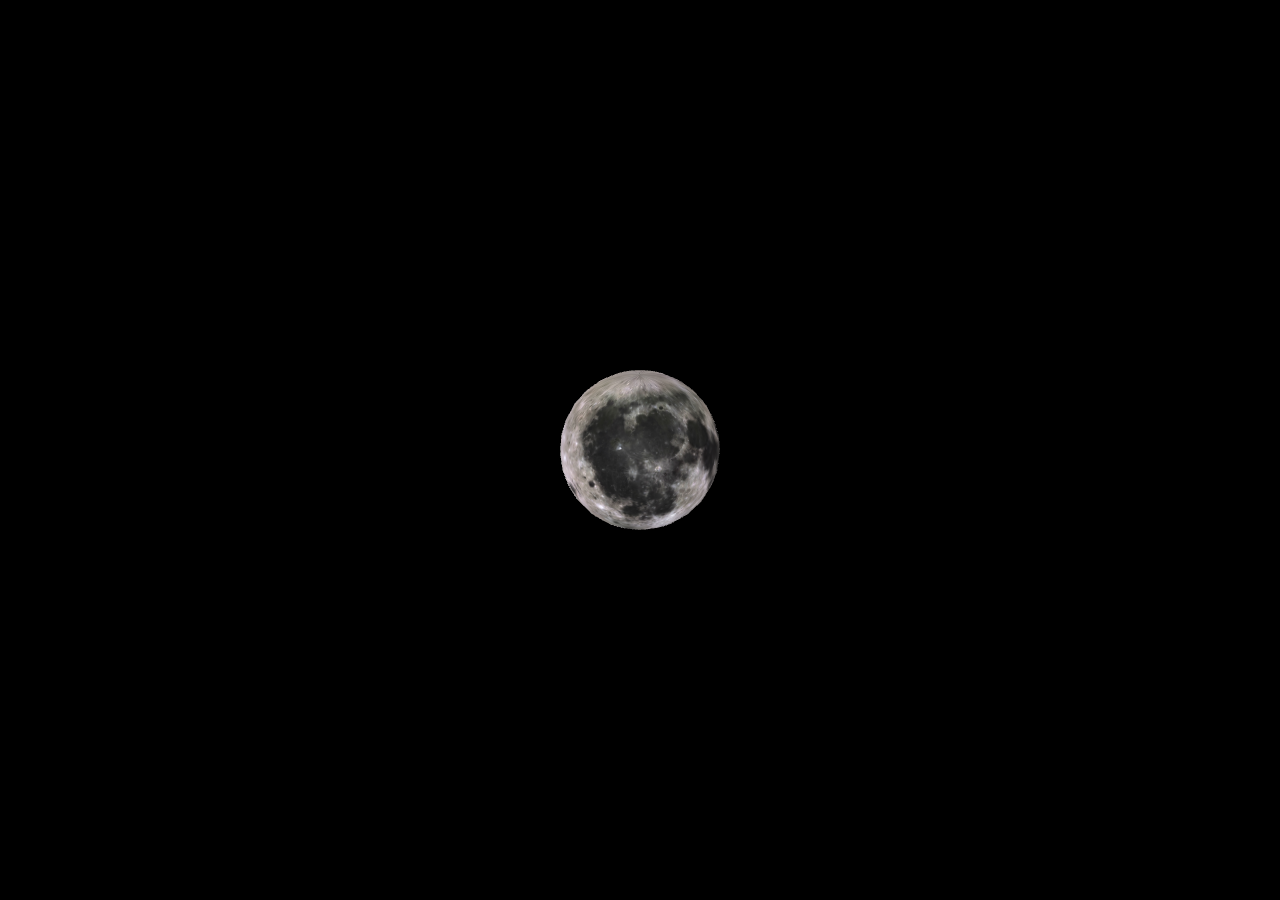
==== commit 70f4a825: "Add files via upload" ====
--- a/index.html
+++ b/index.html
@@ -1,1128 +1,22 @@
 <!DOCTYPE html>
 <html lang="en">
+
 <head>
     <meta charset="UTF-8">
+    <meta http-equiv="X-UA-Compatible" content="IE=edge">
     <meta name="viewport" content="width=device-width, initial-scale=1.0">
-    <meta http-equiv="X-UA-Compatible" content="ie=edge">
-    <title>小飞鳄</title>
-
-    <script type='text/javascript' src='js/TweenMax.min.js'></script>
-    <script type='text/javascript' src='js/three.min.js'></script>
-    <script type='text/javascript' src='js/OrbitControls.js'></script>
-
-    <style type="text/css">
-        *{
-        margin: 0px;
-        padding: 0px;
-        } 
-        #world {
-        background: #652e37;
-        position:absolute;
-        width:100%;
-        height:100%;
-        overflow:hidden;
-        }
-        #instructions{
-        position:absolute;
-        width:100%;
-        top:50%;
-        margin: auto;
-        margin-top:120px;
-        font-family:'Open Sans', sans-serif;
-        color:#fdde8c;
-        font-size:.8em;
-        text-transform: uppercase;
-        text-align : center;
-        line-height : 1.5;
-        user-select: none;
-        }
-        .lightInstructions {
-        color:#f89a78;
-        font-size:.9em;
-        }
-        #credits{
-        position:absolute;
-        width:100%;
-        margin: auto;
-        bottom:0;
-        margin-bottom:20px;
-        font-family:'Open Sans', sans-serif;
-        color:#f7575f;
-        font-size:0.6em;
-        text-transform: uppercase;
-        text-align : center;
-        }
-        #credits a {
-        color:#f7575f;
-        }
-
-        #power {
-        position:absolute;
-        width:100%;
-        top:50%;
-        margin: auto;
-        margin-top:-220px;
-        font-family:'Open Sans', sans-serif;
-        color:#481f26;
-        font-size: 4em;
-        text-transform: uppercase;
-        text-align : center;
-        line-height : 1.5;
-        user-select: none;
+    <title>Document</title>
+    <style>
+        * {
+            margin: 0;
+            padding: 0;
         }
     </style>
+    
+</head>
 
-</head>
 <body>
+    <script src="./js/demo.js" type="module"></script>
+</body>
 
-<div id="world"></div>
-<div id="power">00</div>
-
-<script>
-//THREEJS RELATED VARIABLES 
-
-var scene,
-  camera,
-  controls,
-  fieldOfView,
-  aspectRatio,
-  nearPlane,
-  farPlane,
-  shadowLight,
-  backLight,
-  light,
-  renderer,
-  container;
-
-//SCENE
-var env, floor, dragon, pepperBottle,
-  sneezingRate = 0,
-  fireRate = 0,
-  maxSneezingRate = 8,
-  sneezeDelay = 500,
-  awaitingSmokeParticles = [],
-  timeSmoke = 0,
-  timeFire = 0,
-  globalSpeedRate = 1,
-  sneezeTimeout,
-  powerField;
-
-//SCREEN VARIABLES
-
-var HEIGHT,
-  WIDTH,
-  windowHalfX,
-  windowHalfY,
-  mousePos = {
-    x: 0,
-    y: 0
-  };
-
-//INIT THREE JS, SCREEN AND MOUSE EVENTS
-
-function init() {
-  
-  powerField = document.getElementById('power');
-  
-  scene = new THREE.Scene();
-  scene.fog = new THREE.Fog(0x652e37, 350, 500);
-
-  HEIGHT = window.innerHeight;
-  WIDTH = window.innerWidth;
-  aspectRatio = WIDTH / HEIGHT;
-  fieldOfView = 60;
-  nearPlane = 1;
-  farPlane = 2000;
-  camera = new THREE.PerspectiveCamera(
-    fieldOfView,
-    aspectRatio,
-    nearPlane,
-    farPlane);
-  camera.position.x = -300;
-  camera.position.z = 300;
-  camera.position.y = 100;
-  camera.lookAt(new THREE.Vector3(0, 0, 0));
-  renderer = new THREE.WebGLRenderer({
-    alpha: true,
-    antialias: true
-  });
-  renderer.setPixelRatio( window.devicePixelRatio );
-  renderer.setSize(WIDTH, HEIGHT);
-  renderer.shadowMapEnabled = true;
-  container = document.getElementById('world');
-  container.appendChild(renderer.domElement);
-  windowHalfX = WIDTH / 2;
-  windowHalfY = HEIGHT / 2;
-  window.addEventListener('resize', onWindowResize, false);
-  document.addEventListener('mouseup', handleMouseUp, false);
-  document.addEventListener('touchend', handleTouchEnd, false);
-  //*
-  controls = new THREE.OrbitControls(camera, renderer.domElement);
-  controls.minPolarAngle = -Math.PI / 2; 
-  controls.maxPolarAngle = Math.PI / 2;
-  controls.noZoom = true;
-  controls.noPan = true;
-  //*/
-}
-
-function onWindowResize() {
-  HEIGHT = window.innerHeight;
-  WIDTH = window.innerWidth;
-  windowHalfX = WIDTH / 2;
-  windowHalfY = HEIGHT / 2;
-  renderer.setSize(WIDTH, HEIGHT);
-  camera.aspect = WIDTH / HEIGHT;
-  camera.updateProjectionMatrix();
-}
-
-function handleMouseUp(event) {
-  if (sneezeTimeout) clearTimeout(sneezeTimeout);
-  sneezingRate += (maxSneezingRate - sneezingRate) / 10;
-  powerField.innerHTML = parseInt(sneezingRate*100/maxSneezingRate);
-  dragon.prepareToSneeze(sneezingRate);
-  sneezeTimeout = setTimeout(sneeze, sneezeDelay*globalSpeedRate);
-  dragon.isSneezing = true;
-}
-
-function sneeze() {
-  dragon.sneeze(sneezingRate);
-  sneezingRate = 0;
-  powerField.innerHTML = "00";
-}
-
-function handleTouchEnd(event) {
-  if (sneezeTimeout) clearTimeout(sneezeTimeout);
-  sneezingRate += (maxSneezingRate - sneezingRate) / 10;
-  powerField.innerHTML = parseInt(sneezingRate*100/maxSneezingRate);
-  dragon.prepareToSneeze(sneezingRate);
-  sneezeTimeout = setTimeout(sneeze, sneezeDelay*globalSpeedRate);
-  dragon.isSneezing = true;
-}
-
-function createLights() {
-  light = new THREE.HemisphereLight(0xffffff, 0xb3858c, .8);
-
-  shadowLight = new THREE.DirectionalLight(0xffffff, .8);
-  shadowLight.position.set(-100, 100, 50);
-  shadowLight.castShadow = true;
-  shadowLight.shadowDarkness = .15;
-
-  backLight = new THREE.DirectionalLight(0xffffff, .4);
-  backLight.position.set(200, 100, 100);
-  backLight.shadowDarkness = .1;
-  backLight.castShadow = true;
-
-  scene.add(backLight);
-  scene.add(light);
-  scene.add(shadowLight);
-}
-
-Dragon = function() {
-  this.tailAmplitude = 3;
-  this.tailAngle = 0;
-  this.tailSpeed = .07;
-
-  this.wingAmplitude = Math.PI / 8;
-  this.wingAngle = 0;
-  this.wingSpeed = 0.1
-  this.isSneezing = false;
-
-  this.threegroup = new THREE.Group(); // this is a sort of container that will hold all the meshes and will be added to the scene;
-
-  // Materials
-  var greenMat = new THREE.MeshLambertMaterial({
-    color: 0x5da683,
-    shading: THREE.FlatShading
-  });
-  var lightGreenMat = new THREE.MeshLambertMaterial({
-    color: 0x95c088,
-    shading: THREE.FlatShading
-  });
-
-  var yellowMat = new THREE.MeshLambertMaterial({
-    color: 0xfdde8c,
-    shading: THREE.FlatShading
-  });
-
-  var redMat = new THREE.MeshLambertMaterial({
-    color: 0xcb3e4c,
-    shading: THREE.FlatShading
-  });
-
-  var whiteMat = new THREE.MeshLambertMaterial({
-    color: 0xfaf3d7,
-    shading: THREE.FlatShading
-  });
-
-  var brownMat = new THREE.MeshLambertMaterial({
-    color: 0x874a5c,
-    shading: THREE.FlatShading
-  });
-
-  var blackMat = new THREE.MeshLambertMaterial({
-    color: 0x403133,
-    shading: THREE.FlatShading
-  });
-  var pinkMat = new THREE.MeshLambertMaterial({
-    color: 0xd0838e,
-    shading: THREE.FlatShading
-  });
-
-  // body
-  this.body = new THREE.Group();
-  this.belly = makeCube(greenMat, 30, 30, 40, 0, 0, 0, 0, 0, Math.PI / 4);
-
-  // Wings
-  this.wingL = makeCube(yellowMat, 5, 30, 20, 15, 15, 0, -Math.PI / 4, 0, -Math.PI / 4);
-  this.wingL.geometry.applyMatrix(new THREE.Matrix4().makeTranslation(0, 15, 10));
-  this.wingR = this.wingL.clone();
-  this.wingR.position.x = -this.wingL.position.x;
-  this.wingR.rotation.z = -this.wingL.rotation.z;
-
-  // pike body
-  var pikeBodyGeom = new THREE.CylinderGeometry(0, 10, 10, 4, 1);
-  this.pikeBody1 = new THREE.Mesh(pikeBodyGeom, greenMat);
-  this.pikeBody1.scale.set(.2, 1, 1);
-  this.pikeBody1.position.z = 10;
-  this.pikeBody1.position.y = 26;
-
-  this.pikeBody2 = this.pikeBody1.clone();
-  this.pikeBody2.position.z = 0
-  this.pikeBody3 = this.pikeBody1.clone();
-  this.pikeBody3.position.z = -10;
-
-  // tail
-  this.tail = new THREE.Group();
-  this.tail.position.z = -20;
-  this.tail.position.y = 10;
-
-  var tailMat = new THREE.LineBasicMaterial({
-    color: 0x5da683,
-    linewidth: 5
-  });
-
-  var tailGeom = new THREE.Geometry();
-  tailGeom.vertices.push(
-    new THREE.Vector3(0, 0, 0),
-    new THREE.Vector3(0, 5, -10),
-    new THREE.Vector3(0, -5, -20),
-    new THREE.Vector3(0, 0, -30)
-  );
-
-  this.tailLine = new THREE.Line(tailGeom, tailMat);
-
-  // pike
-  var pikeGeom = new THREE.CylinderGeometry(0, 10, 10, 4, 1);
-  pikeGeom.applyMatrix(new THREE.Matrix4().makeRotationX(-Math.PI / 2));
-  this.tailPike = new THREE.Mesh(pikeGeom, yellowMat);
-  this.tailPike.scale.set(.2, 1, 1);
-  this.tailPike.position.z = -35;
-  this.tailPike.position.y = 0;
-
-  this.tail.add(this.tailLine);
-  this.tail.add(this.tailPike);
-
-  this.body.add(this.belly);
-  this.body.add(this.wingL);
-  this.body.add(this.wingR);
-  this.body.add(this.tail);
-  this.body.add(this.pikeBody1);
-  this.body.add(this.pikeBody2);
-  this.body.add(this.pikeBody3);
-
-  // head
-  this.head = new THREE.Group();
-
-  // head face
-  this.face = makeCube(greenMat, 60, 50, 80, 0, 25, 40, 0, 0, 0);
-  
-  
-  // head horn
-  var hornGeom = new THREE.CylinderGeometry(0, 6, 10, 4, 1);
-  this.hornL = new THREE.Mesh(hornGeom, yellowMat);
-  this.hornL.position.y = 55;
-  this.hornL.position.z = 10;
-  this.hornL.position.x = 10;
-
-  this.hornR = this.hornL.clone();
-  this.hornR.position.x = -10;
-
-  // head ears
-  this.earL = makeCube(greenMat, 5, 10, 20, 32, 42, 2, 0, 0, 0);
-  this.earL.geometry.applyMatrix(new THREE.Matrix4().makeTranslation(0, 5, -10));
-  this.earL.geometry.applyMatrix(new THREE.Matrix4().makeRotationX(Math.PI / 4));
-  this.earL.geometry.applyMatrix(new THREE.Matrix4().makeRotationY(-Math.PI / 4));
-
-  this.earR = makeCube(greenMat, 5, 10, 20, -32, 42, 2, 0, 0, 0);
-  this.earR.geometry.applyMatrix(new THREE.Matrix4().makeTranslation(0, 5, -10));
-  this.earR.geometry.applyMatrix(new THREE.Matrix4().makeRotationX(Math.PI / 4));
-  this.earR.geometry.applyMatrix(new THREE.Matrix4().makeRotationY(Math.PI / 4));
-
-  // head mouth
-  this.mouth = new THREE.Group();
-  this.mouth.position.z = 50;
-  this.mouth.position.y = 3;
-  this.mouth.rotation.x = 0//Math.PI / 8;
-
-  // head mouth jaw
-  this.jaw = makeCube(greenMat, 30, 10, 30, 0, -5, 15, 0, 0, 0);
-  this.mouth.add(this.jaw);
-
-  // head mouth tongue
-  this.tongue = makeCube(redMat, 20, 10, 20, 0, -3, 15, 0, 0, 0);
-  this.mouth.add(this.tongue);
-  
-  // head smile
-  var smileGeom = new THREE.TorusGeometry( 6, 2, 2, 10, Math.PI );
-  this.smile = new THREE.Mesh(smileGeom, blackMat);
-  this.smile.position.z = 82;  
-  this.smile.position.y = 5;
-  this.smile.rotation.z = -Math.PI;
-  
-
-  // head cheek
-  this.cheekL = makeCube(lightGreenMat, 4, 20, 20, 30, 18, 55, 0, 0, 0);
-  this.cheekR = this.cheekL.clone();
-  this.cheekR.position.x = -this.cheekL.position.x;
-  
-  //head spots
-  this.spot1 = makeCube(lightGreenMat, 2, 2, 2, 20, 16, 80, 0, 0, 0);
-  
-  this.spot2 = this.spot1.clone();
-  this.spot2.position.x = 15;
-  this.spot2.position.y = 14;
-  
-  this.spot3 = this.spot1.clone();
-  this.spot3.position.x = 16;
-  this.spot3.position.y = 20;
-  
-  this.spot4 = this.spot1.clone();
-  this.spot4.position.x = 12;
-  this.spot4.position.y = 18;
-  
-    
-  this.spot5 = this.spot1.clone();
-  this.spot5.position.x = -15;
-  this.spot5.position.y = 14;
-  
-  this.spot6 = this.spot1.clone();
-  this.spot6.position.x = -14;
-  this.spot6.position.y = 20;
-  
-  this.spot7 = this.spot1.clone();
-  this.spot7.position.x = -19;
-  this.spot7.position.y = 17;
-  
-  this.spot8 = this.spot1.clone();
-  this.spot8.position.x = -11;
-  this.spot8.position.y = 17;
-  
-  
-  // head eye
-  this.eyeL = makeCube(whiteMat, 10, 22, 22, 27, 34, 18, 0, 0, 0);
-  this.eyeR = this.eyeL.clone();
-  this.eyeR.position.x = -27;
-
-  // head iris
-  this.irisL = makeCube(brownMat, 10, 12, 12, 28, 30, 24, 0, 0, 0);
-  this.irisR = this.irisL.clone();
-  this.irisR.position.x = -this.irisL.position.x;
-
-  // head nose
-  this.noseL = makeCube(blackMat, 5, 5, 8, 5, 40, 77, 0, 0, 0);
-  this.noseR = this.noseL.clone();
-  this.noseR.position.x = -this.noseL.position.x;
-
-  this.head.position.z = 30;
-  this.head.add(this.face);
-  this.head.add(this.hornL);
-  this.head.add(this.hornR);
-  this.head.add(this.earL);
-  this.head.add(this.earR);
-  this.head.add(this.mouth);
-  this.head.add(this.eyeL);
-  this.head.add(this.eyeR);
-  this.head.add(this.irisL);
-  this.head.add(this.irisR);
-  this.head.add(this.noseL);
-  this.head.add(this.noseR);
-  this.head.add(this.cheekL);
-  this.head.add(this.cheekR);
-  this.head.add(this.smile);
-  /*
-  this.head.add(this.spot1);
-  this.head.add(this.spot2);
-  this.head.add(this.spot3);
-  this.head.add(this.spot4);
-  this.head.add(this.spot5);
-  this.head.add(this.spot6);
-  this.head.add(this.spot7);
-  this.head.add(this.spot8);
-  */
-  // legs
-  this.legFL = makeCube(greenMat, 20, 10, 20, 20, -30, 15, 0, 0, 0);
-  this.legFR = this.legFL.clone();
-  this.legFR.position.x = -30;
-  this.legBL = this.legFL.clone();
-  this.legBL.position.z = -15;
-  this.legBR = this.legBL.clone();
-  this.legBR.position.x = -30;
-
-  this.threegroup.add(this.body);
-  this.threegroup.add(this.head);
-  this.threegroup.add(this.legFL);
-  this.threegroup.add(this.legFR);
-  this.threegroup.add(this.legBL);
-  this.threegroup.add(this.legBR);
-  //this.threegroup.add(this.pike);
-
-  this.threegroup.traverse(function(object) {
-    if (object instanceof THREE.Mesh) {
-      object.castShadow = true;
-      object.receiveShadow = true;
-    }
-  });
-}
-
-Dragon.prototype.update = function() {
-
-  this.tailAngle += this.tailSpeed/globalSpeedRate;
-  this.wingAngle += this.wingSpeed/globalSpeedRate;
-  for (var i = 0; i < this.tailLine.geometry.vertices.length; i++) {
-    var v = this.tailLine.geometry.vertices[i];
-    v.y = Math.sin(this.tailAngle - (Math.PI / 3) * i) * this.tailAmplitude * i * i;
-    v.x = Math.cos(this.tailAngle / 2 + (Math.PI / 10) * i) * this.tailAmplitude * i * i;
-    if (i == this.tailLine.geometry.vertices.length - 1) {
-      this.tailPike.position.x = v.x;
-      this.tailPike.position.y = v.y;
-      this.tailPike.rotation.x = (v.y / 30);
-    }
-  }
-  this.tailLine.geometry.verticesNeedUpdate = true;
-
-  this.wingL.rotation.z = -Math.PI / 4 + Math.cos(this.wingAngle) * this.wingAmplitude;
-  this.wingR.rotation.z = Math.PI / 4 - Math.cos(this.wingAngle) * this.wingAmplitude;
-}
-
-Dragon.prototype.prepareToSneeze = function(s) {
-  var _this = this;
-  var speed = .7*globalSpeedRate;
-  TweenLite.to(this.head.rotation, speed, {
-    x: -s * .12,
-    ease: Back.easeOut
-  });
-  TweenLite.to(this.head.position, speed, {
-    z: 30 - s * 2.2,
-    y: s * 2.2,
-    ease: Back.easeOut
-  });
-  TweenLite.to(this.mouth.rotation, speed, {
-    x: s * .18,
-    ease: Back.easeOut
-  });
-  
-  TweenLite.to(this.smile.position, speed/2, {
-    z:75,
-    y:10,
-    ease: Back.easeOut
-  });
-  TweenLite.to(this.smile.scale, speed/2, {
-    x:0, y:0,
-    ease: Back.easeOut
-  });
-  
-  TweenMax.to(this.noseL.scale, speed, {
-    x: 1 + s * .1,
-    y: 1 + s * .1,
-    ease: Back.easeOut
-  });
-  TweenMax.to(this.noseR.scale, speed, {
-    x: 1 + s * .1,
-    y: 1 + s * .1,
-    ease: Back.easeOut
-  });
-  TweenMax.to(this.eyeL.scale, speed, {
-    y: 1 + s * .01,
-    ease: Back.easeOut
-  });
-  TweenMax.to(this.eyeR.scale, speed, {
-    y: 1 + s * .01,
-    ease: Back.easeOut
-  });
-  TweenMax.to(this.irisL.scale, speed, {
-    y: 1 + s * .05,
-    z: 1 + s * .05,
-    ease: Back.easeOut
-  });
-  TweenMax.to(this.irisR.scale, speed, {
-    y: 1 + s * .05,
-    z: 1 + s * .05,
-    ease: Back.easeOut
-  });
-  TweenMax.to(this.irisL.position, speed, {
-    y: 30 + s * .8,
-    z: 24 - s * .4,
-    ease: Back.easeOut
-  });
-  TweenMax.to(this.irisR.position, speed, {
-    y: 30 + s * .8,
-    z: 24 - s * .4,
-    ease: Back.easeOut
-  });
-  TweenMax.to(this.earL.rotation, speed, {
-    x: -s * .1,
-    y: -s * .1,
-    ease: Back.easeOut
-  });
-  TweenMax.to(this.earR.rotation, speed, {
-    x: -s * .1,
-    y: s * .1,
-    ease: Back.easeOut
-  });
-  TweenMax.to(this.wingL.rotation, speed, {
-    z: -Math.PI / 4 - s * .1,
-    ease: Back.easeOut
-  });
-  TweenMax.to(this.wingR.rotation, speed, {
-    z: Math.PI / 4 + s * .1,
-    ease: Back.easeOut
-  });
-  TweenMax.to(this.body.rotation, speed, {
-    x: -s * .05,
-    ease: Back.easeOut
-  });
-  TweenMax.to(this.body.scale, speed, {
-    y: 1 + s * .01,
-    ease: Back.easeOut
-  });
-  TweenMax.to(this.body.position, speed, {
-    z: -s * 2,
-    ease: Back.easeOut
-  });
-
-  TweenMax.to(this.tail.rotation, speed, {
-    x: s * 0.1,
-    ease: Back.easeOut
-  });
-
-}
-
-Dragon.prototype.sneeze = function(s) {
-  var _this = this;
-  var sneezeEffect = 1 - (s / maxSneezingRate);
-  var speed = .1*globalSpeedRate;
-  timeFire = Math.round(s * 10);
-
-  TweenLite.to(this.head.rotation, speed, {
-    x: s * .05,
-    ease: Back.easeOut
-  });
-  TweenLite.to(this.head.position, speed, {
-    z: 30 + s * 2.4,
-    y: -s * .4,
-    ease: Back.easeOut
-  });
-
-  TweenLite.to(this.mouth.rotation, speed, {
-    x: 0,
-    ease: Strong.easeOut
-  });
-  
-  TweenLite.to(this.smile.position, speed*2, {
-    z:82,
-    y:5,
-    ease: Strong.easeIn
-  });
-  
-  TweenLite.to(this.smile.scale, speed*2, {
-    x:1,
-    y:1,
-    ease: Strong.easeIn
-  });
-  
-
-  TweenMax.to(this.noseL.scale, speed, {
-    y: sneezeEffect,
-    ease: Strong.easeOut
-  });
-  TweenMax.to(this.noseR.scale, speed, {
-    y: sneezeEffect,
-    ease: Strong.easeOut
-  });
-  TweenMax.to(this.noseL.position, speed, {
-    y: 40, // - (sneezeEffect * 5),
-    ease: Strong.easeOut
-  });
-  TweenMax.to(this.noseR.position, speed, {
-    y: 40, // - (sneezeEffect * 5),
-    ease: Strong.easeOut
-  });
-  TweenMax.to(this.irisL.scale, speed, {
-    y: sneezeEffect/2,
-    z: 1,
-    ease: Strong.easeOut
-  });
-  TweenMax.to(this.irisR.scale, speed, {
-    y: sneezeEffect/2,
-    z: 1,
-    ease: Strong.easeOut
-  });
-  TweenMax.to(this.eyeL.scale, speed, {
-    y: sneezeEffect/2,
-    ease: Back.easeOut
-  });
-  TweenMax.to(this.eyeR.scale, speed, {
-    y: sneezeEffect/2,
-    ease: Back.easeOut
-  });
-
-  TweenMax.to(this.wingL.rotation, speed, {
-    z: -Math.PI / 4 + s * .15,
-    ease: Back.easeOut
-  });
-  TweenMax.to(this.wingR.rotation, speed, {
-    z: Math.PI / 4 - s * .15,
-    ease: Back.easeOut
-  });
-
-  TweenMax.to(this.body.rotation, speed, {
-    x: s * 0.02,
-    ease: Back.easeOut
-  });
-  TweenMax.to(this.body.scale, speed, {
-    y: 1 - s * .03,
-    ease: Back.easeOut
-  });
-  TweenMax.to(this.body.position, speed, {
-    z: s * 2,
-    ease: Back.easeOut
-  });
-
-  TweenMax.to(this.irisL.position, speed*7, {
-    y: 35,
-    ease: Back.easeOut
-  });
-  TweenMax.to(this.irisR.position, speed*7, {
-    y: 35,
-    ease: Back.easeOut
-  });
-  TweenMax.to(this.earR.rotation, speed*3, {
-    x: s * .20,
-    y: s * .20,
-    ease: Back.easeOut
-  });
-  TweenMax.to(this.earL.rotation, speed*3, {
-    x: s * .20,
-    y: -s * .20,
-    ease: Back.easeOut,
-    onComplete: function() {
-      _this.backToNormal(s);
-      fireRate = s;
-      console.log(fireRate);
-    }
-  });
-
-  TweenMax.to(this.tail.rotation, speed*3, {
-    x: -s * 0.1,
-    ease: Back.easeOut
-  });
-
-}
-
-Dragon.prototype.backToNormal = function(s) {
-  var _this = this;
-  var speed = 1*globalSpeedRate;
-  TweenLite.to(this.head.rotation, speed, {
-    x: 0,
-    ease: Strong.easeInOut
-  });
-  TweenLite.to(this.head.position, speed, {
-    z: 30,
-    y: 0,
-    ease: Back.easeOut
-  });
-  TweenMax.to(this.noseL.scale, speed, {
-    x: 1,
-    y: 1,
-    ease: Strong.easeInOut
-  });
-  TweenMax.to(this.noseR.scale, speed, {
-    x: 1,
-    y: 1,
-    ease: Strong.easeInOut
-  });
-  TweenMax.to(this.noseL.position, speed, {
-    y: 40,
-    ease: Strong.easeInOut
-  });
-  TweenMax.to(this.noseR.position, speed, {
-    y: 40,
-    ease: Strong.easeInOut
-  });
-  TweenMax.to(this.irisL.scale, speed, {
-    y: 1,
-    z: 1,
-    ease: Back.easeOut
-  });
-  TweenMax.to(this.irisR.scale, speed, {
-    y: 1,
-    z: 1,
-    ease: Back.easeOut
-  });
-  TweenMax.to(this.irisL.position, speed*.7, {
-    y: 30,
-    ease: Back.easeOut
-  });
-  TweenMax.to(this.irisR.position, speed*.7, {
-    y: 30,
-    ease: Back.easeOut
-  });
-  TweenMax.to(this.eyeL.scale, speed, {
-    y: 1,
-    ease: Strong.easeOut
-  });
-  TweenMax.to(this.eyeR.scale, speed, {
-    y: 1,
-    ease: Strong.easeOut
-  });
-  TweenMax.to(this.body.rotation, speed, {
-    x: 0,
-    ease: Back.easeOut
-  });
-  TweenMax.to(this.body.scale, speed, {
-    y: 1,
-    ease: Back.easeOut
-  });
-  TweenMax.to(this.body.position, speed, {
-    z: 0,
-    ease: Back.easeOut
-  });
-
-  TweenMax.to(this.wingL.rotation, speed*1.3, {
-    z: -Math.PI / 4,
-    ease: Back.easeInOut
-  });
-  TweenMax.to(this.wingR.rotation, speed*1.3, {
-    z: Math.PI / 4,
-    ease: Back.easeInOut
-  });
-
-  TweenMax.to(this.earL.rotation, speed*1.3, {
-    x: 0,
-    y: 0,
-    ease: Back.easeInOut
-  });
-  TweenMax.to(this.earR.rotation, speed*1.3, {
-    x: 0,
-    y: 0,
-    ease: Back.easeInOut,
-    onComplete: function() {
-      _this.isSneezing = false;
-      timeSmoke = Math.round(s * 5);
-    }
-  });
-
-  TweenMax.to(this.tail.rotation, speed*1.3, {
-    x: 0,
-    ease: Back.easeOut
-  });
-
-}
-
-function makeCube(mat, w, h, d, posX, posY, posZ, rotX, rotY, rotZ) {
-  var geom = new THREE.BoxGeometry(w, h, d);
-  var mesh = new THREE.Mesh(geom, mat);
-  mesh.position.x = posX;
-  mesh.position.y = posY;
-  mesh.position.z = posZ;
-  mesh.rotation.x = rotX;
-  mesh.rotation.y = rotY;
-  mesh.rotation.z = rotZ;
-  return mesh;
-}
-
-function createFloor() {
-  env = new THREE.Group();
-
-  floor = new THREE.Mesh(new THREE.PlaneBufferGeometry(2000, 2000), new THREE.MeshBasicMaterial({
-    color: 0X652e37
-  }));
-  floor.rotation.x = -Math.PI / 2;
-  floor.position.y = -36;
-  floor.receiveShadow = true;
-
-  env.add(floor);
-  scene.add(env);
-}
-
-function createDragon() {
-  dragon = new Dragon();
-  scene.add(dragon.threegroup);
-}
-
-SmokeParticle = function() {
-  this.color = {
-    r: 0,
-    g: 0,
-    b: 0
-  };
-  var particleMat = new THREE.MeshLambertMaterial({
-    transparent: true,
-    opacity: .5,
-    shading: THREE.FlatShading
-  });
-  this.mesh = makeCube(particleMat, 4, 4, 4, 0, 0, 0, 0, 0, 0);
-  awaitingSmokeParticles.push(this);
-}
-
-SmokeParticle.prototype.initialize = function() {
-  this.mesh.rotation.x = 0;
-  this.mesh.rotation.y = 0;
-  this.mesh.rotation.z = 0;
-
-  this.mesh.position.x = 0;
-  this.mesh.position.y = 0;
-  this.mesh.position.z = 0;
-
-  this.mesh.scale.x = 1;
-  this.mesh.scale.y = 1;
-  this.mesh.scale.z = 1;
-
-  this.mesh.material.opacity = .5;
-  awaitingSmokeParticles.push(this);
-}
-
-SmokeParticle.prototype.updateColor = function() { 
-  this.mesh.material.color.setRGB(this.color.r, this.color.g, this.color.b);
-}
-
-SmokeParticle.prototype.fly = function() {
-  var _this = this;
-  var speed = 10*globalSpeedRate;
-  var ease = Strong.easeOut;
-  var initX = this.mesh.position.x;
-  var initY = this.mesh.position.y;
-  var initZ = this.mesh.position.z;
-  var bezier = {
-    type: "cubic",
-    values: [{
-      x: initX,
-      y: initY,
-      z: initZ
-    }, {
-      x: initX + 30 - Math.random() * 10,
-      y: initY + 20 + Math.random() * 2,
-      z: initZ + 20
-    }, {
-      x: initX + 10 + Math.random() * 20,
-      y: initY + 40 + Math.random() * 5,
-      z: initZ - 30
-    }, {
-      x: initX + 50 - Math.random() * 20,
-      y: initY + 70 + Math.random() * 10,
-      z: initZ + 20
-    }]
-  };
-  TweenMax.to(this.mesh.position, speed, {
-    bezier: bezier,
-    ease: ease
-  });
-  TweenMax.to(this.mesh.rotation, speed, {
-    x: Math.random() * Math.PI * 3,
-    y: Math.random() * Math.PI * 3,
-    ease: ease
-  });
-  TweenMax.to(this.mesh.scale, speed, {
-    x: 5 + Math.random() * 5,
-    y: 5 + Math.random() * 5,
-    z: 5 + Math.random() * 5,
-    ease: ease
-  });
-  //*
-  TweenMax.to(this.mesh.material, speed, {
-    opacity: 0,
-    ease: ease,
-    onComplete: function() {
-      _this.initialize();
-    }
-  });
-  //*/
-}
-
-SmokeParticle.prototype.fire = function(f) {
-  var _this = this;
-  var speed = 1*globalSpeedRate;
-  var ease = Strong.easeOut;
-  var initX = this.mesh.position.x;
-  var initY = this.mesh.position.y;
-  var initZ = this.mesh.position.z;
-
-  TweenMax.to(this.mesh.position, speed, {
-    x: 0,
-    y: initY-2*f,
-    z: Math.max(initZ+15*f, initZ+40),
-    ease: ease
-  });
-  TweenMax.to(this.mesh.rotation, speed, {
-    x: Math.random() * Math.PI * 3,
-    y: Math.random() * Math.PI * 3,
-    ease: ease
-  });
-  
-  var bezierScale = [{
-      x:1,
-      y:1,
-      z:1
-    },{
-      x:f/maxSneezingRate+Math.random()*.3,
-      y:f/maxSneezingRate+Math.random()*.3,
-      z:f*2/maxSneezingRate+Math.random()*.3
-    }, {
-      x:f/maxSneezingRate+Math.random()*.5,
-      y:f/maxSneezingRate+Math.random()*.5,
-      z:f*2/maxSneezingRate+Math.random()*.5
-    },{
-      x:f*2/maxSneezingRate+Math.random()*.5,
-      y:f*2/maxSneezingRate+Math.random()*.5,
-      z:f*4/maxSneezingRate+Math.random()*.5
-    },{
-      x:f*2+Math.random()*5,
-      y:f*2+Math.random()*5,
-      z:f*2+Math.random()*5
-    }];
-  
-  TweenMax.to(this.mesh.scale, speed * 2, {
-    bezier:bezierScale,
-    ease: ease,
-    onComplete: function() {
-      _this.initialize();
-    }
-  });
-
-  TweenMax.to(this.mesh.material, speed, {
-    opacity: 0,
-    ease: ease
-  });
-  //*
-  
-  var bezierColor = [{
-      r: 255 / 255,
-      g: 205 / 255,
-      b: 74 / 255
-    },{
-      r: 255 / 255,
-      g: 205 / 255,
-      b: 74 / 255
-    },{
-      r: 255 / 255,
-      g: 205 / 255,
-      b: 74 / 255
-    }, {
-      r: 247 / 255,
-      g: 34 / 255,
-      b: 50 / 255
-    }, {
-      r: 0 / 255,
-      g: 0 / 255,
-      b: 0 / 255
-    }];
-  
-  
-  TweenMax.to(this.color, speed, {
-    bezier: bezierColor,
-    ease: Strong.easeOut,
-    onUpdate: function() {
-      _this.updateColor();
-    }
-  });
-  //*/
-}
-
-function getSmokeParticle() {
-  var p;
-  if (!awaitingSmokeParticles.length) {
-    p = new SmokeParticle();
-  }
-  p = awaitingSmokeParticles.pop();
-  return p;
-}
-
-function loop() {
-  render();
-  if (!dragon.isSneezing) {
-    dragon.update();
-  }
-
-  if (timeSmoke > 0) {
-    //if (timeSmoke%2==0){
-    var noseTarget = (Math.random() > .5) ? dragon.noseL : dragon.noseR;
-    var p = getSmokeParticle();
-    var pos = noseTarget.localToWorld(new THREE.Vector3(0, 0, 2));
-
-    p.mesh.position.x = pos.x;
-    p.mesh.position.y = pos.y;
-    p.mesh.position.z = pos.z;
-    p.mesh.material.color.setHex(0x555555);
-    p.mesh.material.opacity = .2;
-
-    scene.add(p.mesh);
-    p.fly();
-    //}
-    timeSmoke--;
-  }
-
-  if (timeFire > 0) {
-    var noseTarget = (Math.random() > .5) ? dragon.noseL : dragon.noseR;
-    var colTarget = (Math.random() > .5) ? 0xfdde8c : 0xcb3e4c;
-    var f = getSmokeParticle();
-    var posF = noseTarget.localToWorld(new THREE.Vector3(0, 0, 2));
-
-    f.mesh.position.x = posF.x;
-    f.mesh.position.y = posF.y;
-    f.mesh.position.z = posF.z;
-    f.color = {
-      r: 255 / 255,
-      g: 205 / 255,
-      b: 74 / 255
-    };
-    f.mesh.material.color.setRGB(f.color.r, f.color.g, f.color.b);
-    f.mesh.material.opacity = 1;
-
-    scene.add(f.mesh);
-    f.fire(fireRate);
-    timeFire--;
-  }
-
-  requestAnimationFrame(loop);
-}
-
-function render() {
-  if (controls) controls.update();
-  renderer.render(scene, camera);
-}
-
-init();
-createLights();
-createFloor();
-createDragon();
-loop();
-
-//dragon.threegroup.rotation.y = Math.PI/4;
-
-function clamp(v, min, max) {
-  return Math.min(Math.max(v, min), max);
-}
-
-function rule3(v, vmin, vmax, tmin, tmax) {
-  var nv = Math.max(Math.min(v, vmax), vmin);
-  var dv = vmax - vmin;
-  var pc = (nv - vmin) / dv;
-  var dt = tmax - tmin;
-  var tv = tmin + (pc * dt);
-  return tv;
-
-}
-</script>
-
-</body>
 </html>
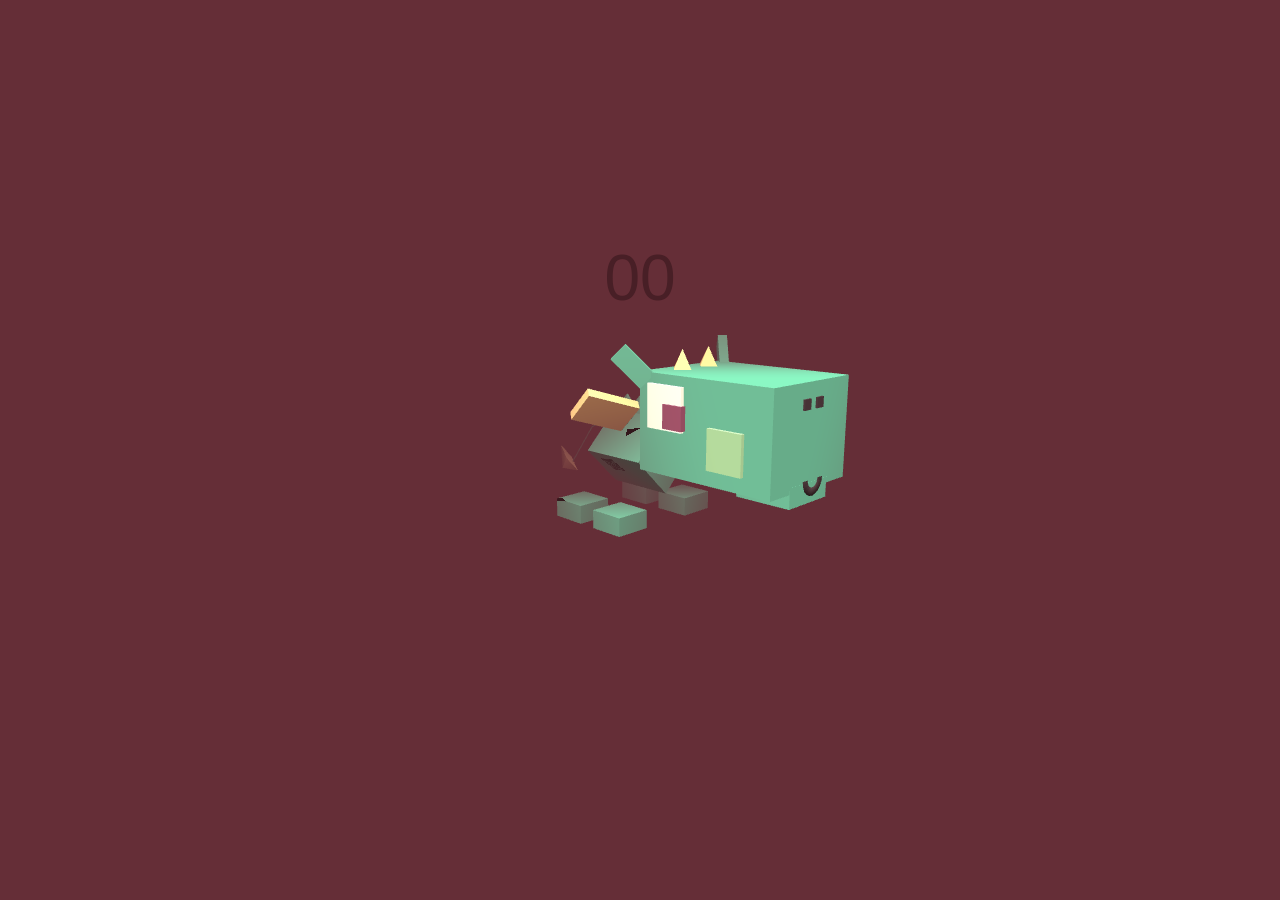
==== commit 49e3de05: "Add files via upload" ====
--- a/index.html
+++ b/index.html
@@ -1,22 +1,1128 @@
 <!DOCTYPE html>
 <html lang="en">
-
 <head>
     <meta charset="UTF-8">
-    <meta http-equiv="X-UA-Compatible" content="IE=edge">
     <meta name="viewport" content="width=device-width, initial-scale=1.0">
-    <title>Document</title>
-    <style>
-        * {
-            margin: 0;
-            padding: 0;
+    <meta http-equiv="X-UA-Compatible" content="ie=edge">
+    <title>小飞鳄</title>
+
+    <script type='text/javascript' src='js/TweenMax.min.js'></script>
+    <script type='text/javascript' src='js/three.min.js'></script>
+    <script type='text/javascript' src='js/OrbitControls.js'></script>
+
+    <style type="text/css">
+        *{
+        margin: 0px;
+        padding: 0px;
+        } 
+        #world {
+        background: #652e37;
+        position:absolute;
+        width:100%;
+        height:100%;
+        overflow:hidden;
+        }
+        #instructions{
+        position:absolute;
+        width:100%;
+        top:50%;
+        margin: auto;
+        margin-top:120px;
+        font-family:'Open Sans', sans-serif;
+        color:#fdde8c;
+        font-size:.8em;
+        text-transform: uppercase;
+        text-align : center;
+        line-height : 1.5;
+        user-select: none;
+        }
+        .lightInstructions {
+        color:#f89a78;
+        font-size:.9em;
+        }
+        #credits{
+        position:absolute;
+        width:100%;
+        margin: auto;
+        bottom:0;
+        margin-bottom:20px;
+        font-family:'Open Sans', sans-serif;
+        color:#f7575f;
+        font-size:0.6em;
+        text-transform: uppercase;
+        text-align : center;
+        }
+        #credits a {
+        color:#f7575f;
+        }
+
+        #power {
+        position:absolute;
+        width:100%;
+        top:50%;
+        margin: auto;
+        margin-top:-220px;
+        font-family:'Open Sans', sans-serif;
+        color:#481f26;
+        font-size: 4em;
+        text-transform: uppercase;
+        text-align : center;
+        line-height : 1.5;
+        user-select: none;
         }
     </style>
+
+</head>
+<body>
+
+<div id="world"></div>
+<div id="power">00</div>
+
+<script>
+//THREEJS RELATED VARIABLES 
+
+var scene,
+  camera,
+  controls,
+  fieldOfView,
+  aspectRatio,
+  nearPlane,
+  farPlane,
+  shadowLight,
+  backLight,
+  light,
+  renderer,
+  container;
+
+//SCENE
+var env, floor, dragon, pepperBottle,
+  sneezingRate = 0,
+  fireRate = 0,
+  maxSneezingRate = 8,
+  sneezeDelay = 500,
+  awaitingSmokeParticles = [],
+  timeSmoke = 0,
+  timeFire = 0,
+  globalSpeedRate = 1,
+  sneezeTimeout,
+  powerField;
+
+//SCREEN VARIABLES
+
+var HEIGHT,
+  WIDTH,
+  windowHalfX,
+  windowHalfY,
+  mousePos = {
+    x: 0,
+    y: 0
+  };
+
+//INIT THREE JS, SCREEN AND MOUSE EVENTS
+
+function init() {
+  
+  powerField = document.getElementById('power');
+  
+  scene = new THREE.Scene();
+  scene.fog = new THREE.Fog(0x652e37, 350, 500);
+
+  HEIGHT = window.innerHeight;
+  WIDTH = window.innerWidth;
+  aspectRatio = WIDTH / HEIGHT;
+  fieldOfView = 60;
+  nearPlane = 1;
+  farPlane = 2000;
+  camera = new THREE.PerspectiveCamera(
+    fieldOfView,
+    aspectRatio,
+    nearPlane,
+    farPlane);
+  camera.position.x = -300;
+  camera.position.z = 300;
+  camera.position.y = 100;
+  camera.lookAt(new THREE.Vector3(0, 0, 0));
+  renderer = new THREE.WebGLRenderer({
+    alpha: true,
+    antialias: true
+  });
+  renderer.setPixelRatio( window.devicePixelRatio );
+  renderer.setSize(WIDTH, HEIGHT);
+  renderer.shadowMapEnabled = true;
+  container = document.getElementById('world');
+  container.appendChild(renderer.domElement);
+  windowHalfX = WIDTH / 2;
+  windowHalfY = HEIGHT / 2;
+  window.addEventListener('resize', onWindowResize, false);
+  document.addEventListener('mouseup', handleMouseUp, false);
+  document.addEventListener('touchend', handleTouchEnd, false);
+  //*
+  controls = new THREE.OrbitControls(camera, renderer.domElement);
+  controls.minPolarAngle = -Math.PI / 2; 
+  controls.maxPolarAngle = Math.PI / 2;
+  controls.noZoom = true;
+  controls.noPan = true;
+  //*/
+}
+
+function onWindowResize() {
+  HEIGHT = window.innerHeight;
+  WIDTH = window.innerWidth;
+  windowHalfX = WIDTH / 2;
+  windowHalfY = HEIGHT / 2;
+  renderer.setSize(WIDTH, HEIGHT);
+  camera.aspect = WIDTH / HEIGHT;
+  camera.updateProjectionMatrix();
+}
+
+function handleMouseUp(event) {
+  if (sneezeTimeout) clearTimeout(sneezeTimeout);
+  sneezingRate += (maxSneezingRate - sneezingRate) / 10;
+  powerField.innerHTML = parseInt(sneezingRate*100/maxSneezingRate);
+  dragon.prepareToSneeze(sneezingRate);
+  sneezeTimeout = setTimeout(sneeze, sneezeDelay*globalSpeedRate);
+  dragon.isSneezing = true;
+}
+
+function sneeze() {
+  dragon.sneeze(sneezingRate);
+  sneezingRate = 0;
+  powerField.innerHTML = "00";
+}
+
+function handleTouchEnd(event) {
+  if (sneezeTimeout) clearTimeout(sneezeTimeout);
+  sneezingRate += (maxSneezingRate - sneezingRate) / 10;
+  powerField.innerHTML = parseInt(sneezingRate*100/maxSneezingRate);
+  dragon.prepareToSneeze(sneezingRate);
+  sneezeTimeout = setTimeout(sneeze, sneezeDelay*globalSpeedRate);
+  dragon.isSneezing = true;
+}
+
+function createLights() {
+  light = new THREE.HemisphereLight(0xffffff, 0xb3858c, .8);
+
+  shadowLight = new THREE.DirectionalLight(0xffffff, .8);
+  shadowLight.position.set(-100, 100, 50);
+  shadowLight.castShadow = true;
+  shadowLight.shadowDarkness = .15;
+
+  backLight = new THREE.DirectionalLight(0xffffff, .4);
+  backLight.position.set(200, 100, 100);
+  backLight.shadowDarkness = .1;
+  backLight.castShadow = true;
+
+  scene.add(backLight);
+  scene.add(light);
+  scene.add(shadowLight);
+}
+
+Dragon = function() {
+  this.tailAmplitude = 3;
+  this.tailAngle = 0;
+  this.tailSpeed = .07;
+
+  this.wingAmplitude = Math.PI / 8;
+  this.wingAngle = 0;
+  this.wingSpeed = 0.1
+  this.isSneezing = false;
+
+  this.threegroup = new THREE.Group(); // this is a sort of container that will hold all the meshes and will be added to the scene;
+
+  // Materials
+  var greenMat = new THREE.MeshLambertMaterial({
+    color: 0x5da683,
+    shading: THREE.FlatShading
+  });
+  var lightGreenMat = new THREE.MeshLambertMaterial({
+    color: 0x95c088,
+    shading: THREE.FlatShading
+  });
+
+  var yellowMat = new THREE.MeshLambertMaterial({
+    color: 0xfdde8c,
+    shading: THREE.FlatShading
+  });
+
+  var redMat = new THREE.MeshLambertMaterial({
+    color: 0xcb3e4c,
+    shading: THREE.FlatShading
+  });
+
+  var whiteMat = new THREE.MeshLambertMaterial({
+    color: 0xfaf3d7,
+    shading: THREE.FlatShading
+  });
+
+  var brownMat = new THREE.MeshLambertMaterial({
+    color: 0x874a5c,
+    shading: THREE.FlatShading
+  });
+
+  var blackMat = new THREE.MeshLambertMaterial({
+    color: 0x403133,
+    shading: THREE.FlatShading
+  });
+  var pinkMat = new THREE.MeshLambertMaterial({
+    color: 0xd0838e,
+    shading: THREE.FlatShading
+  });
+
+  // body
+  this.body = new THREE.Group();
+  this.belly = makeCube(greenMat, 30, 30, 40, 0, 0, 0, 0, 0, Math.PI / 4);
+
+  // Wings
+  this.wingL = makeCube(yellowMat, 5, 30, 20, 15, 15, 0, -Math.PI / 4, 0, -Math.PI / 4);
+  this.wingL.geometry.applyMatrix(new THREE.Matrix4().makeTranslation(0, 15, 10));
+  this.wingR = this.wingL.clone();
+  this.wingR.position.x = -this.wingL.position.x;
+  this.wingR.rotation.z = -this.wingL.rotation.z;
+
+  // pike body
+  var pikeBodyGeom = new THREE.CylinderGeometry(0, 10, 10, 4, 1);
+  this.pikeBody1 = new THREE.Mesh(pikeBodyGeom, greenMat);
+  this.pikeBody1.scale.set(.2, 1, 1);
+  this.pikeBody1.position.z = 10;
+  this.pikeBody1.position.y = 26;
+
+  this.pikeBody2 = this.pikeBody1.clone();
+  this.pikeBody2.position.z = 0
+  this.pikeBody3 = this.pikeBody1.clone();
+  this.pikeBody3.position.z = -10;
+
+  // tail
+  this.tail = new THREE.Group();
+  this.tail.position.z = -20;
+  this.tail.position.y = 10;
+
+  var tailMat = new THREE.LineBasicMaterial({
+    color: 0x5da683,
+    linewidth: 5
+  });
+
+  var tailGeom = new THREE.Geometry();
+  tailGeom.vertices.push(
+    new THREE.Vector3(0, 0, 0),
+    new THREE.Vector3(0, 5, -10),
+    new THREE.Vector3(0, -5, -20),
+    new THREE.Vector3(0, 0, -30)
+  );
+
+  this.tailLine = new THREE.Line(tailGeom, tailMat);
+
+  // pike
+  var pikeGeom = new THREE.CylinderGeometry(0, 10, 10, 4, 1);
+  pikeGeom.applyMatrix(new THREE.Matrix4().makeRotationX(-Math.PI / 2));
+  this.tailPike = new THREE.Mesh(pikeGeom, yellowMat);
+  this.tailPike.scale.set(.2, 1, 1);
+  this.tailPike.position.z = -35;
+  this.tailPike.position.y = 0;
+
+  this.tail.add(this.tailLine);
+  this.tail.add(this.tailPike);
+
+  this.body.add(this.belly);
+  this.body.add(this.wingL);
+  this.body.add(this.wingR);
+  this.body.add(this.tail);
+  this.body.add(this.pikeBody1);
+  this.body.add(this.pikeBody2);
+  this.body.add(this.pikeBody3);
+
+  // head
+  this.head = new THREE.Group();
+
+  // head face
+  this.face = makeCube(greenMat, 60, 50, 80, 0, 25, 40, 0, 0, 0);
+  
+  
+  // head horn
+  var hornGeom = new THREE.CylinderGeometry(0, 6, 10, 4, 1);
+  this.hornL = new THREE.Mesh(hornGeom, yellowMat);
+  this.hornL.position.y = 55;
+  this.hornL.position.z = 10;
+  this.hornL.position.x = 10;
+
+  this.hornR = this.hornL.clone();
+  this.hornR.position.x = -10;
+
+  // head ears
+  this.earL = makeCube(greenMat, 5, 10, 20, 32, 42, 2, 0, 0, 0);
+  this.earL.geometry.applyMatrix(new THREE.Matrix4().makeTranslation(0, 5, -10));
+  this.earL.geometry.applyMatrix(new THREE.Matrix4().makeRotationX(Math.PI / 4));
+  this.earL.geometry.applyMatrix(new THREE.Matrix4().makeRotationY(-Math.PI / 4));
+
+  this.earR = makeCube(greenMat, 5, 10, 20, -32, 42, 2, 0, 0, 0);
+  this.earR.geometry.applyMatrix(new THREE.Matrix4().makeTranslation(0, 5, -10));
+  this.earR.geometry.applyMatrix(new THREE.Matrix4().makeRotationX(Math.PI / 4));
+  this.earR.geometry.applyMatrix(new THREE.Matrix4().makeRotationY(Math.PI / 4));
+
+  // head mouth
+  this.mouth = new THREE.Group();
+  this.mouth.position.z = 50;
+  this.mouth.position.y = 3;
+  this.mouth.rotation.x = 0//Math.PI / 8;
+
+  // head mouth jaw
+  this.jaw = makeCube(greenMat, 30, 10, 30, 0, -5, 15, 0, 0, 0);
+  this.mouth.add(this.jaw);
+
+  // head mouth tongue
+  this.tongue = makeCube(redMat, 20, 10, 20, 0, -3, 15, 0, 0, 0);
+  this.mouth.add(this.tongue);
+  
+  // head smile
+  var smileGeom = new THREE.TorusGeometry( 6, 2, 2, 10, Math.PI );
+  this.smile = new THREE.Mesh(smileGeom, blackMat);
+  this.smile.position.z = 82;  
+  this.smile.position.y = 5;
+  this.smile.rotation.z = -Math.PI;
+  
+
+  // head cheek
+  this.cheekL = makeCube(lightGreenMat, 4, 20, 20, 30, 18, 55, 0, 0, 0);
+  this.cheekR = this.cheekL.clone();
+  this.cheekR.position.x = -this.cheekL.position.x;
+  
+  //head spots
+  this.spot1 = makeCube(lightGreenMat, 2, 2, 2, 20, 16, 80, 0, 0, 0);
+  
+  this.spot2 = this.spot1.clone();
+  this.spot2.position.x = 15;
+  this.spot2.position.y = 14;
+  
+  this.spot3 = this.spot1.clone();
+  this.spot3.position.x = 16;
+  this.spot3.position.y = 20;
+  
+  this.spot4 = this.spot1.clone();
+  this.spot4.position.x = 12;
+  this.spot4.position.y = 18;
+  
     
-</head>
-
-<body>
-    <script src="./js/demo.js" type="module"></script>
+  this.spot5 = this.spot1.clone();
+  this.spot5.position.x = -15;
+  this.spot5.position.y = 14;
+  
+  this.spot6 = this.spot1.clone();
+  this.spot6.position.x = -14;
+  this.spot6.position.y = 20;
+  
+  this.spot7 = this.spot1.clone();
+  this.spot7.position.x = -19;
+  this.spot7.position.y = 17;
+  
+  this.spot8 = this.spot1.clone();
+  this.spot8.position.x = -11;
+  this.spot8.position.y = 17;
+  
+  
+  // head eye
+  this.eyeL = makeCube(whiteMat, 10, 22, 22, 27, 34, 18, 0, 0, 0);
+  this.eyeR = this.eyeL.clone();
+  this.eyeR.position.x = -27;
+
+  // head iris
+  this.irisL = makeCube(brownMat, 10, 12, 12, 28, 30, 24, 0, 0, 0);
+  this.irisR = this.irisL.clone();
+  this.irisR.position.x = -this.irisL.position.x;
+
+  // head nose
+  this.noseL = makeCube(blackMat, 5, 5, 8, 5, 40, 77, 0, 0, 0);
+  this.noseR = this.noseL.clone();
+  this.noseR.position.x = -this.noseL.position.x;
+
+  this.head.position.z = 30;
+  this.head.add(this.face);
+  this.head.add(this.hornL);
+  this.head.add(this.hornR);
+  this.head.add(this.earL);
+  this.head.add(this.earR);
+  this.head.add(this.mouth);
+  this.head.add(this.eyeL);
+  this.head.add(this.eyeR);
+  this.head.add(this.irisL);
+  this.head.add(this.irisR);
+  this.head.add(this.noseL);
+  this.head.add(this.noseR);
+  this.head.add(this.cheekL);
+  this.head.add(this.cheekR);
+  this.head.add(this.smile);
+  /*
+  this.head.add(this.spot1);
+  this.head.add(this.spot2);
+  this.head.add(this.spot3);
+  this.head.add(this.spot4);
+  this.head.add(this.spot5);
+  this.head.add(this.spot6);
+  this.head.add(this.spot7);
+  this.head.add(this.spot8);
+  */
+  // legs
+  this.legFL = makeCube(greenMat, 20, 10, 20, 20, -30, 15, 0, 0, 0);
+  this.legFR = this.legFL.clone();
+  this.legFR.position.x = -30;
+  this.legBL = this.legFL.clone();
+  this.legBL.position.z = -15;
+  this.legBR = this.legBL.clone();
+  this.legBR.position.x = -30;
+
+  this.threegroup.add(this.body);
+  this.threegroup.add(this.head);
+  this.threegroup.add(this.legFL);
+  this.threegroup.add(this.legFR);
+  this.threegroup.add(this.legBL);
+  this.threegroup.add(this.legBR);
+  //this.threegroup.add(this.pike);
+
+  this.threegroup.traverse(function(object) {
+    if (object instanceof THREE.Mesh) {
+      object.castShadow = true;
+      object.receiveShadow = true;
+    }
+  });
+}
+
+Dragon.prototype.update = function() {
+
+  this.tailAngle += this.tailSpeed/globalSpeedRate;
+  this.wingAngle += this.wingSpeed/globalSpeedRate;
+  for (var i = 0; i < this.tailLine.geometry.vertices.length; i++) {
+    var v = this.tailLine.geometry.vertices[i];
+    v.y = Math.sin(this.tailAngle - (Math.PI / 3) * i) * this.tailAmplitude * i * i;
+    v.x = Math.cos(this.tailAngle / 2 + (Math.PI / 10) * i) * this.tailAmplitude * i * i;
+    if (i == this.tailLine.geometry.vertices.length - 1) {
+      this.tailPike.position.x = v.x;
+      this.tailPike.position.y = v.y;
+      this.tailPike.rotation.x = (v.y / 30);
+    }
+  }
+  this.tailLine.geometry.verticesNeedUpdate = true;
+
+  this.wingL.rotation.z = -Math.PI / 4 + Math.cos(this.wingAngle) * this.wingAmplitude;
+  this.wingR.rotation.z = Math.PI / 4 - Math.cos(this.wingAngle) * this.wingAmplitude;
+}
+
+Dragon.prototype.prepareToSneeze = function(s) {
+  var _this = this;
+  var speed = .7*globalSpeedRate;
+  TweenLite.to(this.head.rotation, speed, {
+    x: -s * .12,
+    ease: Back.easeOut
+  });
+  TweenLite.to(this.head.position, speed, {
+    z: 30 - s * 2.2,
+    y: s * 2.2,
+    ease: Back.easeOut
+  });
+  TweenLite.to(this.mouth.rotation, speed, {
+    x: s * .18,
+    ease: Back.easeOut
+  });
+  
+  TweenLite.to(this.smile.position, speed/2, {
+    z:75,
+    y:10,
+    ease: Back.easeOut
+  });
+  TweenLite.to(this.smile.scale, speed/2, {
+    x:0, y:0,
+    ease: Back.easeOut
+  });
+  
+  TweenMax.to(this.noseL.scale, speed, {
+    x: 1 + s * .1,
+    y: 1 + s * .1,
+    ease: Back.easeOut
+  });
+  TweenMax.to(this.noseR.scale, speed, {
+    x: 1 + s * .1,
+    y: 1 + s * .1,
+    ease: Back.easeOut
+  });
+  TweenMax.to(this.eyeL.scale, speed, {
+    y: 1 + s * .01,
+    ease: Back.easeOut
+  });
+  TweenMax.to(this.eyeR.scale, speed, {
+    y: 1 + s * .01,
+    ease: Back.easeOut
+  });
+  TweenMax.to(this.irisL.scale, speed, {
+    y: 1 + s * .05,
+    z: 1 + s * .05,
+    ease: Back.easeOut
+  });
+  TweenMax.to(this.irisR.scale, speed, {
+    y: 1 + s * .05,
+    z: 1 + s * .05,
+    ease: Back.easeOut
+  });
+  TweenMax.to(this.irisL.position, speed, {
+    y: 30 + s * .8,
+    z: 24 - s * .4,
+    ease: Back.easeOut
+  });
+  TweenMax.to(this.irisR.position, speed, {
+    y: 30 + s * .8,
+    z: 24 - s * .4,
+    ease: Back.easeOut
+  });
+  TweenMax.to(this.earL.rotation, speed, {
+    x: -s * .1,
+    y: -s * .1,
+    ease: Back.easeOut
+  });
+  TweenMax.to(this.earR.rotation, speed, {
+    x: -s * .1,
+    y: s * .1,
+    ease: Back.easeOut
+  });
+  TweenMax.to(this.wingL.rotation, speed, {
+    z: -Math.PI / 4 - s * .1,
+    ease: Back.easeOut
+  });
+  TweenMax.to(this.wingR.rotation, speed, {
+    z: Math.PI / 4 + s * .1,
+    ease: Back.easeOut
+  });
+  TweenMax.to(this.body.rotation, speed, {
+    x: -s * .05,
+    ease: Back.easeOut
+  });
+  TweenMax.to(this.body.scale, speed, {
+    y: 1 + s * .01,
+    ease: Back.easeOut
+  });
+  TweenMax.to(this.body.position, speed, {
+    z: -s * 2,
+    ease: Back.easeOut
+  });
+
+  TweenMax.to(this.tail.rotation, speed, {
+    x: s * 0.1,
+    ease: Back.easeOut
+  });
+
+}
+
+Dragon.prototype.sneeze = function(s) {
+  var _this = this;
+  var sneezeEffect = 1 - (s / maxSneezingRate);
+  var speed = .1*globalSpeedRate;
+  timeFire = Math.round(s * 10);
+
+  TweenLite.to(this.head.rotation, speed, {
+    x: s * .05,
+    ease: Back.easeOut
+  });
+  TweenLite.to(this.head.position, speed, {
+    z: 30 + s * 2.4,
+    y: -s * .4,
+    ease: Back.easeOut
+  });
+
+  TweenLite.to(this.mouth.rotation, speed, {
+    x: 0,
+    ease: Strong.easeOut
+  });
+  
+  TweenLite.to(this.smile.position, speed*2, {
+    z:82,
+    y:5,
+    ease: Strong.easeIn
+  });
+  
+  TweenLite.to(this.smile.scale, speed*2, {
+    x:1,
+    y:1,
+    ease: Strong.easeIn
+  });
+  
+
+  TweenMax.to(this.noseL.scale, speed, {
+    y: sneezeEffect,
+    ease: Strong.easeOut
+  });
+  TweenMax.to(this.noseR.scale, speed, {
+    y: sneezeEffect,
+    ease: Strong.easeOut
+  });
+  TweenMax.to(this.noseL.position, speed, {
+    y: 40, // - (sneezeEffect * 5),
+    ease: Strong.easeOut
+  });
+  TweenMax.to(this.noseR.position, speed, {
+    y: 40, // - (sneezeEffect * 5),
+    ease: Strong.easeOut
+  });
+  TweenMax.to(this.irisL.scale, speed, {
+    y: sneezeEffect/2,
+    z: 1,
+    ease: Strong.easeOut
+  });
+  TweenMax.to(this.irisR.scale, speed, {
+    y: sneezeEffect/2,
+    z: 1,
+    ease: Strong.easeOut
+  });
+  TweenMax.to(this.eyeL.scale, speed, {
+    y: sneezeEffect/2,
+    ease: Back.easeOut
+  });
+  TweenMax.to(this.eyeR.scale, speed, {
+    y: sneezeEffect/2,
+    ease: Back.easeOut
+  });
+
+  TweenMax.to(this.wingL.rotation, speed, {
+    z: -Math.PI / 4 + s * .15,
+    ease: Back.easeOut
+  });
+  TweenMax.to(this.wingR.rotation, speed, {
+    z: Math.PI / 4 - s * .15,
+    ease: Back.easeOut
+  });
+
+  TweenMax.to(this.body.rotation, speed, {
+    x: s * 0.02,
+    ease: Back.easeOut
+  });
+  TweenMax.to(this.body.scale, speed, {
+    y: 1 - s * .03,
+    ease: Back.easeOut
+  });
+  TweenMax.to(this.body.position, speed, {
+    z: s * 2,
+    ease: Back.easeOut
+  });
+
+  TweenMax.to(this.irisL.position, speed*7, {
+    y: 35,
+    ease: Back.easeOut
+  });
+  TweenMax.to(this.irisR.position, speed*7, {
+    y: 35,
+    ease: Back.easeOut
+  });
+  TweenMax.to(this.earR.rotation, speed*3, {
+    x: s * .20,
+    y: s * .20,
+    ease: Back.easeOut
+  });
+  TweenMax.to(this.earL.rotation, speed*3, {
+    x: s * .20,
+    y: -s * .20,
+    ease: Back.easeOut,
+    onComplete: function() {
+      _this.backToNormal(s);
+      fireRate = s;
+      console.log(fireRate);
+    }
+  });
+
+  TweenMax.to(this.tail.rotation, speed*3, {
+    x: -s * 0.1,
+    ease: Back.easeOut
+  });
+
+}
+
+Dragon.prototype.backToNormal = function(s) {
+  var _this = this;
+  var speed = 1*globalSpeedRate;
+  TweenLite.to(this.head.rotation, speed, {
+    x: 0,
+    ease: Strong.easeInOut
+  });
+  TweenLite.to(this.head.position, speed, {
+    z: 30,
+    y: 0,
+    ease: Back.easeOut
+  });
+  TweenMax.to(this.noseL.scale, speed, {
+    x: 1,
+    y: 1,
+    ease: Strong.easeInOut
+  });
+  TweenMax.to(this.noseR.scale, speed, {
+    x: 1,
+    y: 1,
+    ease: Strong.easeInOut
+  });
+  TweenMax.to(this.noseL.position, speed, {
+    y: 40,
+    ease: Strong.easeInOut
+  });
+  TweenMax.to(this.noseR.position, speed, {
+    y: 40,
+    ease: Strong.easeInOut
+  });
+  TweenMax.to(this.irisL.scale, speed, {
+    y: 1,
+    z: 1,
+    ease: Back.easeOut
+  });
+  TweenMax.to(this.irisR.scale, speed, {
+    y: 1,
+    z: 1,
+    ease: Back.easeOut
+  });
+  TweenMax.to(this.irisL.position, speed*.7, {
+    y: 30,
+    ease: Back.easeOut
+  });
+  TweenMax.to(this.irisR.position, speed*.7, {
+    y: 30,
+    ease: Back.easeOut
+  });
+  TweenMax.to(this.eyeL.scale, speed, {
+    y: 1,
+    ease: Strong.easeOut
+  });
+  TweenMax.to(this.eyeR.scale, speed, {
+    y: 1,
+    ease: Strong.easeOut
+  });
+  TweenMax.to(this.body.rotation, speed, {
+    x: 0,
+    ease: Back.easeOut
+  });
+  TweenMax.to(this.body.scale, speed, {
+    y: 1,
+    ease: Back.easeOut
+  });
+  TweenMax.to(this.body.position, speed, {
+    z: 0,
+    ease: Back.easeOut
+  });
+
+  TweenMax.to(this.wingL.rotation, speed*1.3, {
+    z: -Math.PI / 4,
+    ease: Back.easeInOut
+  });
+  TweenMax.to(this.wingR.rotation, speed*1.3, {
+    z: Math.PI / 4,
+    ease: Back.easeInOut
+  });
+
+  TweenMax.to(this.earL.rotation, speed*1.3, {
+    x: 0,
+    y: 0,
+    ease: Back.easeInOut
+  });
+  TweenMax.to(this.earR.rotation, speed*1.3, {
+    x: 0,
+    y: 0,
+    ease: Back.easeInOut,
+    onComplete: function() {
+      _this.isSneezing = false;
+      timeSmoke = Math.round(s * 5);
+    }
+  });
+
+  TweenMax.to(this.tail.rotation, speed*1.3, {
+    x: 0,
+    ease: Back.easeOut
+  });
+
+}
+
+function makeCube(mat, w, h, d, posX, posY, posZ, rotX, rotY, rotZ) {
+  var geom = new THREE.BoxGeometry(w, h, d);
+  var mesh = new THREE.Mesh(geom, mat);
+  mesh.position.x = posX;
+  mesh.position.y = posY;
+  mesh.position.z = posZ;
+  mesh.rotation.x = rotX;
+  mesh.rotation.y = rotY;
+  mesh.rotation.z = rotZ;
+  return mesh;
+}
+
+function createFloor() {
+  env = new THREE.Group();
+
+  floor = new THREE.Mesh(new THREE.PlaneBufferGeometry(2000, 2000), new THREE.MeshBasicMaterial({
+    color: 0X652e37
+  }));
+  floor.rotation.x = -Math.PI / 2;
+  floor.position.y = -36;
+  floor.receiveShadow = true;
+
+  env.add(floor);
+  scene.add(env);
+}
+
+function createDragon() {
+  dragon = new Dragon();
+  scene.add(dragon.threegroup);
+}
+
+SmokeParticle = function() {
+  this.color = {
+    r: 0,
+    g: 0,
+    b: 0
+  };
+  var particleMat = new THREE.MeshLambertMaterial({
+    transparent: true,
+    opacity: .5,
+    shading: THREE.FlatShading
+  });
+  this.mesh = makeCube(particleMat, 4, 4, 4, 0, 0, 0, 0, 0, 0);
+  awaitingSmokeParticles.push(this);
+}
+
+SmokeParticle.prototype.initialize = function() {
+  this.mesh.rotation.x = 0;
+  this.mesh.rotation.y = 0;
+  this.mesh.rotation.z = 0;
+
+  this.mesh.position.x = 0;
+  this.mesh.position.y = 0;
+  this.mesh.position.z = 0;
+
+  this.mesh.scale.x = 1;
+  this.mesh.scale.y = 1;
+  this.mesh.scale.z = 1;
+
+  this.mesh.material.opacity = .5;
+  awaitingSmokeParticles.push(this);
+}
+
+SmokeParticle.prototype.updateColor = function() { 
+  this.mesh.material.color.setRGB(this.color.r, this.color.g, this.color.b);
+}
+
+SmokeParticle.prototype.fly = function() {
+  var _this = this;
+  var speed = 10*globalSpeedRate;
+  var ease = Strong.easeOut;
+  var initX = this.mesh.position.x;
+  var initY = this.mesh.position.y;
+  var initZ = this.mesh.position.z;
+  var bezier = {
+    type: "cubic",
+    values: [{
+      x: initX,
+      y: initY,
+      z: initZ
+    }, {
+      x: initX + 30 - Math.random() * 10,
+      y: initY + 20 + Math.random() * 2,
+      z: initZ + 20
+    }, {
+      x: initX + 10 + Math.random() * 20,
+      y: initY + 40 + Math.random() * 5,
+      z: initZ - 30
+    }, {
+      x: initX + 50 - Math.random() * 20,
+      y: initY + 70 + Math.random() * 10,
+      z: initZ + 20
+    }]
+  };
+  TweenMax.to(this.mesh.position, speed, {
+    bezier: bezier,
+    ease: ease
+  });
+  TweenMax.to(this.mesh.rotation, speed, {
+    x: Math.random() * Math.PI * 3,
+    y: Math.random() * Math.PI * 3,
+    ease: ease
+  });
+  TweenMax.to(this.mesh.scale, speed, {
+    x: 5 + Math.random() * 5,
+    y: 5 + Math.random() * 5,
+    z: 5 + Math.random() * 5,
+    ease: ease
+  });
+  //*
+  TweenMax.to(this.mesh.material, speed, {
+    opacity: 0,
+    ease: ease,
+    onComplete: function() {
+      _this.initialize();
+    }
+  });
+  //*/
+}
+
+SmokeParticle.prototype.fire = function(f) {
+  var _this = this;
+  var speed = 1*globalSpeedRate;
+  var ease = Strong.easeOut;
+  var initX = this.mesh.position.x;
+  var initY = this.mesh.position.y;
+  var initZ = this.mesh.position.z;
+
+  TweenMax.to(this.mesh.position, speed, {
+    x: 0,
+    y: initY-2*f,
+    z: Math.max(initZ+15*f, initZ+40),
+    ease: ease
+  });
+  TweenMax.to(this.mesh.rotation, speed, {
+    x: Math.random() * Math.PI * 3,
+    y: Math.random() * Math.PI * 3,
+    ease: ease
+  });
+  
+  var bezierScale = [{
+      x:1,
+      y:1,
+      z:1
+    },{
+      x:f/maxSneezingRate+Math.random()*.3,
+      y:f/maxSneezingRate+Math.random()*.3,
+      z:f*2/maxSneezingRate+Math.random()*.3
+    }, {
+      x:f/maxSneezingRate+Math.random()*.5,
+      y:f/maxSneezingRate+Math.random()*.5,
+      z:f*2/maxSneezingRate+Math.random()*.5
+    },{
+      x:f*2/maxSneezingRate+Math.random()*.5,
+      y:f*2/maxSneezingRate+Math.random()*.5,
+      z:f*4/maxSneezingRate+Math.random()*.5
+    },{
+      x:f*2+Math.random()*5,
+      y:f*2+Math.random()*5,
+      z:f*2+Math.random()*5
+    }];
+  
+  TweenMax.to(this.mesh.scale, speed * 2, {
+    bezier:bezierScale,
+    ease: ease,
+    onComplete: function() {
+      _this.initialize();
+    }
+  });
+
+  TweenMax.to(this.mesh.material, speed, {
+    opacity: 0,
+    ease: ease
+  });
+  //*
+  
+  var bezierColor = [{
+      r: 255 / 255,
+      g: 205 / 255,
+      b: 74 / 255
+    },{
+      r: 255 / 255,
+      g: 205 / 255,
+      b: 74 / 255
+    },{
+      r: 255 / 255,
+      g: 205 / 255,
+      b: 74 / 255
+    }, {
+      r: 247 / 255,
+      g: 34 / 255,
+      b: 50 / 255
+    }, {
+      r: 0 / 255,
+      g: 0 / 255,
+      b: 0 / 255
+    }];
+  
+  
+  TweenMax.to(this.color, speed, {
+    bezier: bezierColor,
+    ease: Strong.easeOut,
+    onUpdate: function() {
+      _this.updateColor();
+    }
+  });
+  //*/
+}
+
+function getSmokeParticle() {
+  var p;
+  if (!awaitingSmokeParticles.length) {
+    p = new SmokeParticle();
+  }
+  p = awaitingSmokeParticles.pop();
+  return p;
+}
+
+function loop() {
+  render();
+  if (!dragon.isSneezing) {
+    dragon.update();
+  }
+
+  if (timeSmoke > 0) {
+    //if (timeSmoke%2==0){
+    var noseTarget = (Math.random() > .5) ? dragon.noseL : dragon.noseR;
+    var p = getSmokeParticle();
+    var pos = noseTarget.localToWorld(new THREE.Vector3(0, 0, 2));
+
+    p.mesh.position.x = pos.x;
+    p.mesh.position.y = pos.y;
+    p.mesh.position.z = pos.z;
+    p.mesh.material.color.setHex(0x555555);
+    p.mesh.material.opacity = .2;
+
+    scene.add(p.mesh);
+    p.fly();
+    //}
+    timeSmoke--;
+  }
+
+  if (timeFire > 0) {
+    var noseTarget = (Math.random() > .5) ? dragon.noseL : dragon.noseR;
+    var colTarget = (Math.random() > .5) ? 0xfdde8c : 0xcb3e4c;
+    var f = getSmokeParticle();
+    var posF = noseTarget.localToWorld(new THREE.Vector3(0, 0, 2));
+
+    f.mesh.position.x = posF.x;
+    f.mesh.position.y = posF.y;
+    f.mesh.position.z = posF.z;
+    f.color = {
+      r: 255 / 255,
+      g: 205 / 255,
+      b: 74 / 255
+    };
+    f.mesh.material.color.setRGB(f.color.r, f.color.g, f.color.b);
+    f.mesh.material.opacity = 1;
+
+    scene.add(f.mesh);
+    f.fire(fireRate);
+    timeFire--;
+  }
+
+  requestAnimationFrame(loop);
+}
+
+function render() {
+  if (controls) controls.update();
+  renderer.render(scene, camera);
+}
+
+init();
+createLights();
+createFloor();
+createDragon();
+loop();
+
+//dragon.threegroup.rotation.y = Math.PI/4;
+
+function clamp(v, min, max) {
+  return Math.min(Math.max(v, min), max);
+}
+
+function rule3(v, vmin, vmax, tmin, tmax) {
+  var nv = Math.max(Math.min(v, vmax), vmin);
+  var dv = vmax - vmin;
+  var pc = (nv - vmin) / dv;
+  var dt = tmax - tmin;
+  var tv = tmin + (pc * dt);
+  return tv;
+
+}
+</script>
+
 </body>
-
 </html>
